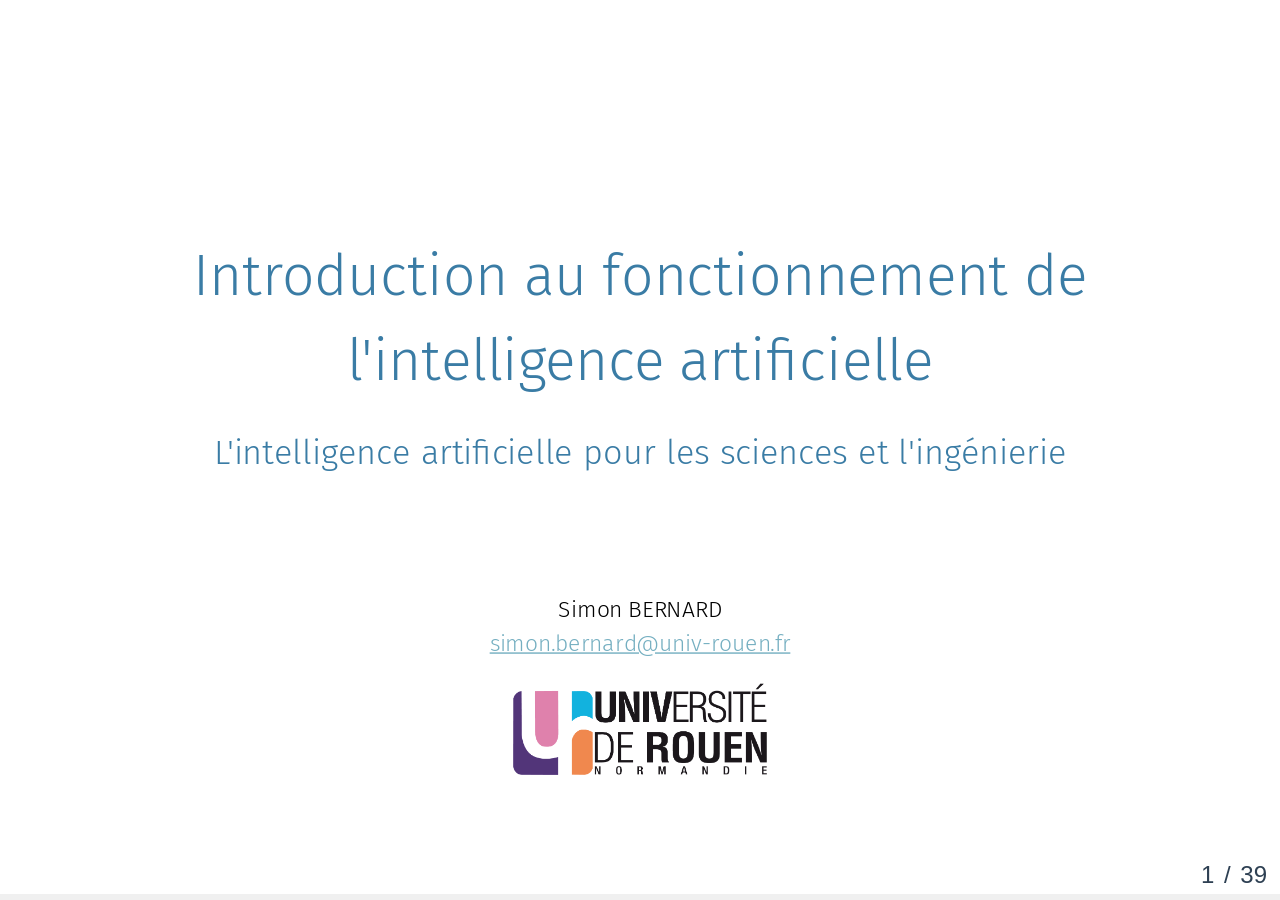
==== index.html @ c24d3d21 "change name of main page" ====
<!DOCTYPE html>
<html lang="fr">
<head>
    <title>L1.UE5 - Introduction au fonctionnement de l'IA</title>
    <meta charset="UTF-8">
    <meta name="viewport" content="width=device-width, initial-scale=1.0">
    <link rel="icon" type="image/x-icon" href="assets/favicon.ico">
    <link href="https://cdnjs.cloudflare.com/ajax/libs/font-awesome/6.0.0/css/all.min.css" rel="stylesheet"/>
    <link rel="stylesheet" href="reveal/dist/reveal.css">
    <link rel="stylesheet" href="css/cm.css">
</head>
<body>
    <div class="reveal">
        <div class="slides">

            <!--------------------------------------------->
            <!-- Cover slide -->
            <section class="title-slide">
                <div class="title">Introduction au fonctionnement de l'intelligence artificielle</div>
                <div class="subtitle">L'intelligence artificielle pour les sciences et l'ingénierie</div>
                <div class="author">Simon BERNARD</div>
                <div class="mail"><a href="mailto:simon.bernard@univ-rouen.fr">simon.bernard@univ-rouen.fr</a></div>
                <div class="logo"><img src="assets/logo_urn_color.png"></div>
            </section>

            <!--------------------------------------------->
            <section>
                <h1>Les succès récents de l'intelligence artificielle</h1>
                <h2>Analyse et reconnaissance d'images</h2>
                <figure class="mt-3">
                    <img src="assets/detectron2.png" class="w-90 m-auto" alt="">
                    <figcaption><a href="https://github.com/facebookresearch/detectron2" target="_blank">Detectron2</a> de Facebook AI Research (2019)</figcaption>
                </figure>
            </section>

            <!--------------------------------------------->
            <section>
                <h1>Les succès récents de l'intelligence artificielle</h1>
                <h2>Analyse et reconnaissance d'images</h2>
                <figure class="mt-3">
                    <a href="https://sam2.metademolab.com/demo" target="_blank"><img src="assets/sam2-screen.png" class="w-80 m-auto" alt=""></a>
                    <figcaption><a href="https://github.com/facebookresearch/sam2" target="_blank">SAM 2</a> de Facebook AI Research (2024)</figcaption>
                </figure>
            </section>

            <!--------------------------------------------->
            <section>
                <h1>Les succès récents de l'intelligence artificielle</h1>
                <h2>Génération et manipulation d'images et de vidéos</h2>
                <figure class="mt-3">
                    <video class="w-100" loop controls preload="auto" autoplay>
                        <source src="assets/megaportraits1.mp4" type="video/mp4">
                    </video>
                    <video class="w-100" loop controls preload="auto" autoplay>
                        <source src="assets/megaportraits2.mp4" type="video/mp4">
                    </video>
                    <figcaption><a href="https://neeek2303.github.io/MegaPortraits/" target="_blank">MegaPortraits</a> de Samsung (2022)</figcaption>
                </figure>
            </section>

            <!--------------------------------------------->
            <section>
                <h1>Les succès récents de l'intelligence artificielle</h1>
                <h2>Génération et manipulation d'images et de vidéos</h2>
                <figure class="mt-3">
                    <img src="assets/pixel2style2pixel-results.png" class="w-70 m-auto" alt="Image manipulation example">
                    <figcaption><a href="https://github.com/eladrich/pixel2style2pixel" target="_blank">pixel2style2pixel</a> de Penta-AI et Tel-Aviv University (2021)</figcaption>
                </figure>
            </section>

            <!--------------------------------------------->
            <section>
                <h1>Les succès récents de l'intelligence artificielle</h1>
                <h2>Traitement automatique du language naturel (NLP)</h2>
                <div class="row">
                    <div class="col-60 mt-3">
                        <figure>
                            <img src="assets/chatgpt-screen.png" class="w-100 m-auto ">
                            <figcaption><a href="https://chat.openai.com/" target="_blank">ChatGPT</a> de OpenAI (2022)</figcaption>
                        </figure>
                    </div>
                    <div class="col-40 small mt-3">
                        <ul>
                            <li>2017: apparition des "Transformer"</li>
                            <li>2020: GPT-3</li>
                            <li>2022: ChatGPT</li>
                            <li>2023: modèles multimodaux</li>
                            <li>Depuis 2024:</li>
                        </ul>
                        <figure>
                            <img src="assets/gemini_logo.png" class="h-2em m-2">
                            <img src="assets/claude_logo.png" class="h-2em m-2">
                            <img src="assets/copilot_logo.png" class="h-2em m-2">
                            <img src="assets/mistral_logo.png" class="h-2em m-2">
                            <img src="assets/chatgpt_logo.png" class="h-2em m-2">
                            <img src="assets/llama_logo.png" class="h-2em m-2">
                            <img src="assets/grok-logo.png" class="h-2em m-2">
                            <img src="assets/qwen-logo.png" class="h-2em m-2">
                            <img src="assets/deepseek-logo.png" class="h-2em m-2">
                        </figure>
                    </div>
                </div>
            </section>

            <!--------------------------------------------->
            <section>
                <h1>Les succès récents de l'intelligence artificielle</h1>
                <h2>IA agentique</h2>
                <div class="row">
                    <div class="col-50 small">
                        <p>6 niveaux d'autonomie pour les véhicules:</p>
                        <ol start="0">
                            <li>pas d'assistance</li>
                            <li>assistance au conducteur</li>
                            <li>conduite partiellement automatisée</li>
                            <li>conduite conditionnellement automatisée</li>
                            <li>conduite hautement automatisée, dans certaines conditions</li>
                            <li>autonomie complète, dans n'importe quelles conditions</li>
                        </ol>
                    </div>
                    <div class="col-50">
                        <figure class="mt-3">
                            <video class="w-90" loop controls preload="auto" autoplay>
                                <source src="assets/autopilot-tesla.webm" type="video/webm">
                            </video>
                            <figcaption><a href="https://chat.openai.com/" target="_blank">Autopilot</a> de Tesla (2022)</figcaption>
                        </figure>
                    </div>
                </div>
                <p class="center mt-4">Pas de véhicules niveau 5 à ce jour. Tesla en est niveau 2. Les taxis Waymo sont au niveau 4.</p>
            </section>

            <!--------------------------------------------->
            <section>
                <h1>Les succès récents de l'intelligence artificielle</h1>
                <h2>IA agentique</h2>
                <figure class="video-container">
                    <iframe src="https://www.youtube.com/embed/HYwekersccY?si=ZSMRaYB60wclJTCb" title="YouTube video player" frameborder="0" allow="accelerometer; autoplay; clipboard-write; encrypted-media; gyroscope; picture-in-picture; web-share" referrerpolicy="strict-origin-when-cross-origin" allowfullscreen></iframe>
                    <figcaption class="center mt-2"><a href="https://www.youtube.com/watch?v=HYwekersccY" target="_blank">Getting a Leg up with End-to-end Neural Networks</a> de Boston Dynamics (2021)</figcaption>
                </figure>
            </section>

            <!--------------------------------------------->
            <section class="section-slide">
                <div class="title">Comment ça marche?</div>
            </section>

            <!--------------------------------------------->
            <section>
                <h1>L'IA d'aujourd'hui &asymp; machine learning</h1>
                <div class="boxtitle">Apprentissage automatique (<em>machine learning</em>)</div>
                <div class="boxcontent">Rendre une machine capable d'effectuer des tâches complexes sans avoir été explicitement programmée pour le faire, mais en se basant sur l'expérience, c'est-à-dire en utilisant des données exemples.</div>
                <figure class="mt-2">
                    <figcaption class="normal mb-3">Programmation traditionnelle</figcaption>
                    <img src="assets/ml-vs-prog-1.png" class="w-55">
                    <figcaption>source: <a href="https://www.enjoyalgorithms.com/" target="_blank">www.enjoyalgorithms.com</a></figcaption>
                </figure>
            </section>

            <!--------------------------------------------->
            <section>
                <h1>L'IA d'aujourd'hui &asymp; machine learning</h1>
                <div class="boxtitle">Apprentissage automatique (<em>machine learning</em>)</div>
                <div class="boxcontent">Rendre une machine capable d'effectuer des tâches complexes sans avoir été explicitement programmée pour le faire, mais en se basant sur l'expérience, c'est-à-dire en utilisant des données exemples.</div>
                <figure class="mt-2">
                    <figcaption class="normal mb-3">Machine Learning</figcaption>
                    <img src="assets/ml-vs-prog-2.png" class="w-70">
                    <figcaption>source: <a href="https://www.enjoyalgorithms.com/" target="_blank">www.enjoyalgorithms.com</a></figcaption>
                </figure>
            </section>

            <!--------------------------------------------->
            <section>
                <h1>L'IA d'aujourd'hui &asymp; machine learning</h1>
                <div class="boxtitle">Apprentissage automatique (<em>machine learning</em>)</div>
                <div class="boxcontent">Rendre une machine capable d'effectuer des tâches complexes sans avoir été explicitement programmée pour le faire, mais en se basant sur l'expérience, c'est-à-dire en utilisant des données exemples.</div>
                <figure class="mt-3">
                    <img src="assets/cats_birds.png" class="w-70">
                </figure>
            </section>

            <!--------------------------------------------->
            <section>
                <h1>Les données, c'est la vie!</h1>
                <ul>
                    <li class="important">L'apprentissage automatique est basé sur des données exemples</li>
                    <li>Une donnée est un vecteur de $d$ valeurs (caractéristiques ou descripteurs)</li>
                    $$
                        \mathbf{x} = (x_1, x_2, \ldots, x_d), \quad \mathbf{x} \in \mathcal{X} \subset \mathbb{R}^d
                    $$
                    <li class="important">Les données sont associées à une variable cible $y$ que l'on veut prédire</li>
                    <li>$y \in \mathbb{R}$ (régression) ou $y \in \{c_1, c_2, \ldots, c_K\}$ (classification)</li>
                </ul>
                <div class="row mt-4">
                    <div class="col-50">
                        <table border="1" class="smaller mt-3">
                            <thead>
                                <tr>
                                    <th></th>
                                    <th>sepal length</th>
                                    <th>sepal width</th>
                                    <th>petal length</th>
                                    <th>petal width</th>
                                    <th>iris species</th>
                                </tr>
                            </thead>
                            <tbody>
                                <tr>
                                    <th>0</th>
                                    <td>5.1</td>
                                    <td>3.5</td>
                                    <td>1.4</td>
                                    <td>0.2</td>
                                    <td><span style="color:blue">setosa</span></td>
                                </tr>
                                <tr>
                                    <th>1</th>
                                    <td>4.9</td>
                                    <td>3.0</td>
                                    <td>1.4</td>
                                    <td>0.2</td>
                                    <td><span style="color:blue">setosa</span></td>
                                </tr>
                                <tr>
                                    <th>2</th>
                                    <td>4.7</td>
                                    <td>3.2</td>
                                    <td>1.3</td>
                                    <td>0.2</td>
                                    <td><span style="color: #cb4335  ">versicolor</span></td>
                                </tr>
                                <tr>
                                    <th>3</th>
                                    <td>4.6</td>
                                    <td>3.1</td>
                                    <td>1.5</td>
                                    <td>0.2</td>
                                    <td><span style="color: #d4ac0d ">virginica</span></td>
                                </tr>
                                <tr>
                                    <th>4</th>
                                    <td>5.0</td>
                                    <td>3.6</td>
                                    <td>1.4</td>
                                    <td>0.2</td>
                                    <td><span style="color: #d4ac0d ">virginica</span></td>
                                </tr>
                            </tbody>
                        </table>
                    </div>
                    <div class="col-50">
                        <figure>
                            <img src="assets/iris.png" class="w-80">
                        </figure>
                    </div>
                </div>
            </section>

            <!--------------------------------------------->
            <section>
                <h1>Apprentissage supervisé</h1>
                <ul>
                    <li class="important">L'apprentissage consiste à trouver un modèle $h$ tel que $h(\mathbf{x}) = \hat{y}$, où $\hat{y}$ est la prédiction de $y$ pour $\mathbf{x}$</li>
                    <li>Pour cela, on s'appuie sur un ensemble de $n$ données d'apprentissage</li>
                    $$
                        \mathcal{D} = \{(\mathbf{x}_1, y_1), (\mathbf{x}_2, y_2), \ldots, (\mathbf{x}_n, y_n)\}
                    $$
                    où $y_i$ est la "vraie" valeur de $y$ pour $\mathbf{x}_i$
                </ul>
                <figure class="mt-4">
                    <img src="assets/ml-vs-prog-modified.png" class="w-75">
                </figure>
            </section>

            <!--------------------------------------------->
            <section>
                <h1>Apprentissage supervisé</h1>
                <h2>Exemple "jouet"</h2>
                <ul>
                    <li>On décide que $h$ est un polynôme de degré $p$</li>
                    <li>On dispose des points en bleu pour l'apprentissage (légérement bruités)</li>
                    <li>Quel est le meilleur modèle?</li>
                </ul>
                <figure class="mt-3">
                    <img src="assets/underoverfitting.png" class="w-100 m-auto" alt="Underfitting vs Overfitting">
                </figure>
            </section>

            <!--------------------------------------------->
            <section>
                <h1>Méthodes d'apprentissage</h1>
                <div class="row">
                    <div class="col-50">
                        <p class="mt-0">70 ans de recherche = multitude de méthodes issues:</p>
                        <ul>
                            <li>des statistiques</li>
                            <li>de l'optimisation mathématique</li>
                            <li>de la théorie de l'information</li>
                            <li>du traitement du signal</li>
                            <li>de la théorie des jeux</li>
                            <li>...</li>
                        </ul>
                    </div>
                    <div class="col-50">
                        <figure>
                            <img src="assets/playground.gif" class="w-70">
                            <figcaption>source: <a href="https://playground.tensorflow.org/" target="_blank">TensorFlow Playground</a></figcaption>
                        </figure>
                    </div>
                </div>
                <div class="row mt-3">
                    <div class="col-50">
                        <figure>
                            <img src="assets/knn.gif" alt="knn" class="w-100">
                        </figure>
                    </div>
                    <div class="col-50">
                        <figure>
                            <img src="assets/decisiontree.gif" alt="decisiontree" class="w-100">
                        </figure>
                    </div>
                </div>
            </section>

            <!--------------------------------------------->
            <section>
                <h1>Méthodes d'apprentissage</h1>
                <h2>Parmi ces méthodes, il y a les réseaux de neurones</h2>
                <ul class="mb-4">
                    <li>Dans les années 1950, inspiration du fonctionnement des neurones biologiques</li>
                    <li>Modèle: $h(\mathbf{x}) = \sigma(w_1 x_1 + w_2 x_2 + \ldots + w_d x_d + b) = \sigma(\mathbf{w}^\top \mathbf{x} + b)$ </li>
                    <li class="important">Les paramètres $w_i$ sont déterminés (appris) à partir des données d'apprentissage</li>
                </ul>
                <div class="row">
                    <div class="col-50">
                        <figure>
                            <img src="assets/neurone.svg" class="w-85">
                        </figure>
                    </div>
                    <div class="col-50">
                        <figure>
                            <img src="assets/linearmodel.webp" class="w-85">
                        </figure>
                    </div>
                </div>
            </section>

            <!--------------------------------------------->
            <section>
                <h1>Méthodes d'apprentissage</h1>
                <h2>Parmi ces méthodes, il y a les réseaux de neurones</h2>
                <ul>
                    <li>Réseau de neurones = assemblage de plusieurs (beaucoup) neurones</li>
                    <li>Au fil des années, des réseaux de plus en plus <span class="important">profonds $\rightarrow$ deep learning</span></li>
                </ul>
                <div class="row mt-4">
                    <div class="col-40 v-center">
                        <figure>
                            <img src="assets/multioutput_perceptron.webp" class="w-80">
                        </figure>
                    </div>
                    <div class="col-60 v-center">
                        <figure>
                            <img src="assets/neural_network.webp" class="w-85">
                        </figure>
                    </div>
                </div>
            </section>

            <!--------------------------------------------->
            <section>
                <h1>L'IA d'aujourd'hui &asymp; deep learning</h1>
                <ul>
                    <li>Plus il y a de neurones, plus il y a de paramètres à apprendre...</li>
                    <li>... et plus il faut de données pour l'entraînement</li>
                    <li>... et plus l'entraînement est coûteux (en temps et en argent)</li>
                    <li>... et plus le modèle est puissant</li>
                </ul>
                <div class="row mt-5">
                    <div class="col-70">
                        <p>Par exemple, GPT-4 (la v4 du modèle de ChatGPT):</p>
                        <ul>
                            <li>Environ 1000 milliards de paramètres</li>
                            <li>Entraîné sur 10 To de textes</li>
                            <li>34 jours d'entraînement (355 années/GPU)</li>
                            <li>Environ 5M$ pour l'entraînement</li>
                        </ul>
                        <p class="small">Notes: ce sont des estimations car OpenAI ne publie plus ces informations depuis la version 3</p>
                    </div>
                    <div class="col-30 v-center">
                        <figure>
                            <img src="assets/chatgpt_logo.png" class="w-100">
                        </figure>
                    </div>
                </div>
            </section>

            <!--------------------------------------------->
            <section>
                <h1>L'IA d'aujourd'hui &asymp; deep learning</h1>
                <h2>Les réseaux de neurones existent depuis 1950 - Pourquoi ça ne fonctionne que depuis 2010?</h2>
                <div class="row mb-4">
                    <div class="col-50">
                        <div class="mb-2">Abondance des données</div>
                        <img src="assets/imagenet.jpg" style="width: 70%;">
                    </div>
                    <div class="col-50">
                        <div class="mb-2">Dispositifs de calculs plus puissant (GPU)</div>
                        <img src="assets/nvidia_a100.jpg" style="width: 35%;">
                    </div>
                </div>
                <div class="row">
                    <div class="col-50">
                        <div class="mb-2">Développement de logiciels dédiés</div>
                        <img src="assets/software_logos.png" style="width: 70%;">
                    </div>
                    <div class="col-50">
                        <div class="mb-2 important">Apprentissage de représentation</div>
                        <img src="assets/image_features.png" style="width: 70%;">
                    </div>
                </div>
            </section>

            <!--------------------------------------------->
            <section>
                <h1>Apprentissage de représentation</h1>
                <h2>Exemple pour les images</h2>
                <div class="row mb-4">
                    <div class="col-40">
                        <img src="assets/image_flattening.webp" class="w-100">
                    </div>
                    <div class="col-60">
                        <ol class="small">
                            <li>Beaucoup trop de paramètres</li>
                            <ul class="mb-3">
                                <li>Image RGB $1024 \times 1024 \approx 3.145M$ de valeurs en entrée</li>
                                <li>Une couche de $1000$ neurones $\rightarrow 3145M$ de paramètres</li>
                                <li>... et ce n'est qu'une petite image et un réseau d'une seule couche</li>
                            </ul>
                            <li>Information spatiale déconstruite</li>
                            <ul>
                                <li>Information niveau pixel</li>
                                <li>Pas de notion de voisinage, de forme, de texture</li>
                                <li>Sensible aux moindres modifications (e.g. translation)</li>
                            </ul>
                        </ol>
                    </div>
                </div>
                <div class="row">
                    <img src="assets/translation_invariance.png" class="w-60">
                </div>
            </section>

            <!--------------------------------------------->
            <section>
                <h1>Apprentissage de représentation</h1>
                <h2>Exemple pour les images</h2>
                <ul>
                    <li>Apprentissage de représentation = transformer l'image en vecteur de valeurs</li>
                    <li>Ces valeurs doivent traduire au mieux ce que représente l'image</li>
                    <li>Les techniques utilisées sont spécifiques aux types de données</li>
                </ul>
                <figure class="mt-5">
                    <img src="assets/cnn_fidle.png" class="w-85">
                </figure>
            </section>

            <!------------------------------------------------------>
            <section>
                <h1>Apprentissage de représentation</h1>
                <h2>Illustration</h2>
                <figure class="mt-3">
                    <a href="https://adamharley.com/nn_vis/" target="_blank"><img src="assets/demo_cnn.png" class="w-90"></a>
                    <figcaption><a href="https://adamharley.com/nn_vis/" target="_blank">https://adamharley.com/nn_vis/</a></figcaption>
                </figure>
            </section>

            <!--------------------------------------------->
            <section class="section-slide">
                <div class="title">L'IA pour les sciences</div>
            </section>

            <!------------------------------------------------------>
            <section>
                <h1>L'IA pour les sciences</h1>
                <div class="row">
                    <div class="col-50">
                        <figure>
                            <img src="assets/nature.webp" class="w-90">
							<figcaption>source: Wang et al, "Scientific discovery in the age of artificial intelligence", Nature (2023)</figcaption>
                        </figure>
                    </div>
                    <div class="col-50 v-center">
                        <ul>
                            <li class="important">Succès majeures de l'IA: applications numériques</li>
                            <ul>
                                <li>Images, vidéos, textes, jeux vidéos, etc.</li>
                                <li>Données massivement disponibles</li>
                            </ul>
                            <li class="important">Quid des applications en sciences et ingénierie? Peut-on utiliser l'IA pour:</li>
                            <ul>
                                <li>remplacer avantageusement les approches traditionnelles?</li>
                                <li>résoudre les problèmes plus efficacement?</li>
                                <li>accélérer la découverte scientifique?</li>
                            </ul>
                        </ul>
                    </div>
                </div>
            </section>

            <!------------------------------------------------------>
            <section>
                <h1>L'IA pour les sciences</h1>
                <div class="row">
                    <div class="col-50">
                        <p class="important">Difficultés principales</p>
                        <ul>
                            <li>Demande beaucoup de données</li>
                            <li>Peu interprétable</li>
                            <li>Limité en généralisation</li>
                        </ul>
                        <p>Contradictoire avec la démarche scientifique:</p>
                        <ul>
                            <li>S'appuie sur la théorie et les expériences</li>
                            <li>Doit être interprétable et explicable</li>
                            <li>Doit permettre des prédictions fiables sur de nouveaux cas</li>
                        </ul>
                    </div>
                    <div class="col-50">
                        <p class="important">Solution</p>
                        <figure>
                            <img src="assets/sciml.png" class="w-90">
                            <figcaption>source: S. Mishra, B. Mosley, ETH Zürich, <a href="https://camlab.ethz.ch/teaching/ai-in-the-sciences-and-engineering-2024.html" target="_blank">"AI in the Sciences and Engineering"</a> (2024)</figcaption>
                        </figure>
                    </div>
                </div>
            </section>

            <!------------------------------------------------------>
            <section>
                <h1>L'IA pour les sciences</h1>
                <ul>
                    <li>Sujet de recherche TRÈS actif en IA depuis &sim;2020</li>
                    <li>Objectif: concevoir de nouvelles méthodes d'IA dédiées aux problèmes scientifiques et d'ingénierie</li>
                </ul>
                <div class="row">
                    <div class="col-50">
                        <figure class="mt-4">
                            <img src="assets/ai4science_papers.png" class="w-100">
                            <figcaption>source: Ben Blaiszik, <a href="https://github.com/blaiszik/ml_publication_charts/tree/master" target="_blank">https://github.com/blaiszik/ml_publication_charts/</a></figcaption>
                        </figure>
                    </div>
                    <div class="col-50">
                        <figure class="mt-4">
                            <img src="assets/ai4science_conf.png" class="w-80">
                            <figcaption>source: S. Mishra, B. Mosley, ETH Zürich, <a href="https://camlab.ethz.ch/teaching/ai-in-the-sciences-and-engineering-2024.html" target="_blank">"AI in the Sciences and Engineering"</a> (2024)</figcaption>
                        </figure>
                    </div>
                </div>
            </section>

            <!------------------------------------------------------>
            <section>
                <h1>L'IA pour les sciences</h1>
                <h2>Pour quoi faire?</h2>
                <ul>
                    <li class="important">À la base de nombreuses théories scientifiques, il y a les Équations aux Dérivées Partielles (EDP)</li>
                    <li>Dérivée partielle d'une fonction $u(x_1, \ldots, x_n) : \mathbb{R}^n \to \mathbb{R}$:</li>
                    $$
                        \frac{\partial u}{\partial x_i} = \lim_{\Delta x_i \to 0} \frac{u(x_1, \ldots, x_i + \Delta x_i, \ldots, x_n) - u(x_1, \ldots, x_i, \ldots, x_n)}{\Delta x_i}
                    $$
                    soit <span class="important">l'ampleur de variation de $u$ par rapport à un petit changement de $x_i$</span>
                    <li>Équations aux Dérivées Partielles:</li>
                    $$
                        F\left(x_1, \ldots, x_n, u, \frac{\partial u}{\partial x_1}, \ldots, \frac{\partial u}{\partial x_n}, \frac{\partial^2 u}{\partial x_1^2}, \frac{\partial^2 u}{\partial x_1 \partial x_2}, \ldots \right) = 0
                    $$
                    <li>Pour modéliser des phénomènes physique (mécanique, électromagnétisme, acoustique, thermodynamique), chimiques (cinétique des réactions), ou biologiques (dynamique des populations)</li>
                </ul>
            </section>

            <!------------------------------------------------------>
            <section>
                <h1>L'IA pour les sciences</h1>
                <h2>Pour quoi faire?</h2>
                <ul>
                    <li>Comprendre et résoudre ces équations est crucial pour de nombreuses applications scientifiques et industrielles: simulation aérodynamique, prévisions météorologiques, modélisation biologique, etc.</li>
                    <li class="important">Approches traditionnelles: méthodes numériques, coûteuses en temps et en calculs et parfois complexes</li>
                </ul>
                <div class="row mt-4">
                    <div class="col-55">
                        <figure>
                            <img src="assets/dynamicalsystem_examples.png" alt="dynamics" class="w-90">
                            <figcaption>source: Yuan YIN, soutenance de thèse, Sorbonne, 2023</figcaption>
                        </figure>
                    </div>
                    <div class="col-45 mt-3">
                        <figure>
                            <img src="assets/Flow_around_a_wing.gif" class="w-60">
                        </figure>
                        <figure>
                            <img src="assets/Cylinder_flow.gif" class="w-95">
                        </figure>
                    </div>
                </div>
            </section>

            <!------------------------------------------------------>
            <section>
                <h1>L'IA pour les sciences</h1>
                <h2>Pour quoi c'est dur?</h2>
                <ul>
                    <li>Pour entraîner un réseaux de neurones à résoudre une EDP, <span class="important">il faut beaucoup de données!</span></li>
                    <li>Quelles données? des simulations numériques, des mesures expérimentales, des observations réelles</li>
                    <li>Obtenir ces données est très coûteux en temps et en ressources, parfois difficiles, voire impossibles</li>
                </ul>

                <p class="mt-4">Exemple en mécanique des fluides numérique (Navier-Stokes):</p>
                <div class="row">
                    <div class="col-50 mt-3">
                        <ul>
                            <li>Besoin de simulations précises et longues</li>
                            <li>Plusieurs jours de calculs par simulation</li>
                            <li>Besoin de milliers de simulations pour couvrir tous les cas possibles</li>
                        </ul>
                    </div>
                    <div class="col-50">
                        <figure>
                            <img src="assets/navier-stokes-simulation.gif" class="w-49">
                            <img src="assets/navier-stokes-prediction.gif" class="w-49">
                            <figcaption>Gauche: exemple d'une simulation numérique courte et de faible qualité; <br>Droite: simulation obtenue par un réseau de neurones entrainé sur ce type de simulations</figcaption>
                        </figure>
                    </div>
                </div>
            </section>

            <!------------------------------------------------------>
            <section>
                <h1>L'IA pour les sciences</h1>
                <h2>Pour quoi c'est dur?</h2>
                <ul>
                    <li>Résolutions multiples pour une même EDP: conditions initiales, conditions aux limites, paramètres</li>
                    <li class="important">Difficile de prédire au delà des conditions/paramètres non vues lors de l'entraînement</li>
                </ul>
                <figure>
                    <img src="assets/navier-stokes-initialconditions.gif" class="w-70 mt-3 framed">
                    <figcaption>source: Zongyi LI (<a href="https://zongyi-li.github.io/neural-operator/" target="_blank">https://zongyi-li.github.io/neural-operator/</a>)</figcaption>
                </figure>
            </section>

            <!------------------------------------------------------>
            <section>
                <h1>L'IA pour les sciences</h1>
                <h2>Comment faire?</h2>
                <div class="row">
                    <div class="col-32">
                        <figure class="mt-4">
                            <figcaption class="normal black">Adapter l'apprentissage pour tenir compte des connaissances scientifiques</figcaption>
                            <img src="assets/sciml_approach1.png" class="w-75 mt-4">
                        </figure>
                    </div>
                    <div class="col-32">
                        <figure class="mt-4">
                            <figcaption class="normal black">Adapter le fonctionnement pour respecter les principes scientifiques</figcaption>
                            <img src="assets/sciml_approach2.png" class="w-75 mt-4">
                        </figure>
                    </div>
                    <div class="col-32">
                        <figure class="mt-4">
                            <figcaption class="normal black">Incorporer des réseaux de neurones dans les modèles scientifiques</figcaption>
                            <img src="assets/sciml_approach3.png" class="w-100 mt-4">
                        </figure>
                    </div>
                </div>
                <figure><figcaption>source: S. Mishra, B. Mosley, ETH Zürich, <a href="https://camlab.ethz.ch/teaching/ai-in-the-sciences-and-engineering-2024.html" target="_blank">"AI in the Sciences and Engineering"</a> (2024)</figcaption></figure>
            </section>

            <!------------------------------------------------------>
            <section>
                <h1>L'IA pour les sciences</h1>
                <h2>Comment faire? par exemple...</h2>
                <ul>
                    <li class="important">Physics-informed neural networks (PINNs)</li>
                    <li>Un réseau de neurones entraîné pour approximer la solution d'une EDP</li>
                    <li>Apprend les données aux limites + apprend à respecter l'EDP</li>
                </ul>
                <div class="row mt-4">
                    <div class="col-50 v-center">
                        <figure>
                            <img src="assets/pinn.png" class="w-100">
                            <figcaption>source: Ben Moseley (<a href="https://benmoseley.blog/my-research/so-what-is-a-physics-informed-neural-network/" target="_blank">https://benmoseley.blog/my-research/so-what-is-a-physics-informed-neural-network/</a>)</figcaption>
                        </figure>
                    </div>
                    <div class="col-50 v-center">
                        <figure>
                            <img src="assets/burgers_illu.png" class="w-80">
                        </figure>
                    </div>
                </div>
            </section>

            <!------------------------------------------------------>
            <section>
                <h1>L'IA pour les sciences</h1>
                <h2>Comment faire? par exemple...</h2>
                <ul>
                    <li class="important">Fourier Neural Operator (FNO)</li>
                    <li>Apprendre l'opérateur $F$ de l'EDP plutôt que la solution $u$</li>
                </ul>
                <figure class="mt-2 mb-3">
                    <img src="assets/function_learning.png" class="w-40" style="margin-right:2rem;">
                    <img src="assets/operator_learning.png" class="w-40">
                    <figcaption>Gauche: $y = \sigma(\mathbf{w}^\top \mathbf{x} + b)$; Droite: $u(\mathbf{x}) = \int \kappa(\mathbf{x},\mathbf{y}) a(\mathbf{y}) d\mathbf{y} + \mathbf{w}a(\mathbf{x})$</figcaption>
                </figure>
                <ul>
                    <li>$\kappa$ est une fonction que l'on peut apprendre, par exemple avec une transformée de Fourier</li>
                </ul>
                <figure>
                    <img src="assets/fno_full.png" class="w-60 mt-3">
                </figure>
            </section>

            <!------------------------------------------------------>
            <section>
                <h1>Exemples d'applications récentes</h1>
                <h2>Prévision météorologique</h2>
                <div class="row">
                    <div class="col-50">
                        <ul>
                            <li class="important">GraphCast de Google DeepMind (2023)</li>
                            <li>Données:</li>
                            <ul>
                                <li>Grille 0.25° latitude/longitude &asymp; 1M points</li>
                                <li>Surface, atmosphère, pression (227 desc.)</li>
                                <li>39 années de relevés météo (ECMWF)</li>
                            </ul>
                        </ul>
                        <figure class="mt-4">
                            <img src="assets/graphcast.gif" class="w-100" alt="graphcast">
                        </figure>
                    </div>
                    <div class="col-50">
                        <figure>
                            <img src="assets/graphcast.png" class="w-100" alt="graphcastmodel">
                            <figcaption>source: GraphCast, Google DeepMind, 2023</figcaption>
                        </figure>
                    </div>
                </div>
            </section>

            <!------------------------------------------------------>
            <section>
                <h1>Exemples d'applications récentes</h1>
                <h2>Production d'énergie par fusion nucléaire</h2>
                <ul>
                    <li>Fusion nucléaire = fusion de deux atomes pour produire de l'énergie</li>
                    <li>Énergie performante, propre et quasi inépuisable (combustible naturel, rendement élevé)</li>
                    <li>Expérimental, car très compliqué à maîtriser à cause de l'état instable du plasma utilisé pour la fusion</li>
                    <li class="important">IA pour modéliser et contrôler le plasma dans les réacteurs à fusion</li>
                </ul>
                <figure class="mt-4">
                    <img src="assets/nuclear-fusion-controled-by-ai3.webp" class="w-50" alt="">
                    <img src="assets/nuclear-fusion-controled-by-ai.gif" class="w-45">
                    <figcaption>Degrave et al., "Magnetic control of tokamak plasmas through deep reinforcement learning", Nature, 2023</figcaption>
                </figure>
            </section>

            <!------------------------------------------------------>
            <section>
                <h1>Exemples d'applications récentes</h1>
                <h2>Prédiction de la structure des protéines</h2>
                <ul>
                    <li>Les cellules vivantes sont constituées de protéines, qui participent aux fonctions essentielles de la vie</li>
                    <li>Une protéine est une chaîne d'acides aminés, déterminée par le code génétique (ADN)</li>
                    <li>Cette chaîne se replie en une structure 3D spécifique, à la faveur des intéractions chimiques</li>
                    <li class="important">Comprendre, prédire et maîtriser ce repliement est un enjeu majeur en biologie et en médecine</li>
                </ul>
                <div class="row mt-4">
                    <div class="col-50">
                        <figure>
                            <img src="assets/dna-rna-protein.png" class="w-100">
                        </figure>
                    </div>
                    <div class="col-50">
                        <figure>
                            <img src="assets/protein-folding.jpg" class="w-75">
                        </figure>
                    </div>
                </div>
            </section>

            <!------------------------------------------------------>
            <section>
                <h1>Exemples d'applications récentes</h1>
                <h2>Prédiction de la structure des protéines</h2>

                <div class="row">
                    <div class="col-70">
                        <ul>
                            <li class="important">AlphaFold 2 de Google DeepMind (2021)</li>
                            <li>Entraîné sur 200k+ structures déjà connues</li>
                            <li>Prédictions pour presque toutes les protéines connues (&sim; 200M)</li>
                            <li>Principes d'IA inspirés des LLM et avec une génération itérative</li>
                        </ul>
                        <figure class="mt-3">
                            <video class="w-100" loop controls preload="auto" autoplay>
                                <source src="assets/alphafold.mp4" type="video/mp4">
                            </video>
                        </figure>
                    </div>
                    <div class="col-30">
                        <figure>
                            <img src="assets/alphafold-nature.png" class="w-100">
                        </figure>
                    </div>
                </div>
            </section>

            <!------------------------------------------------------>
            <section>
                <h1>En (très) résumé...</h1>
                <ul class="fancy">
                    <li>IA pour les sciences: le nouveau graal de la communauté scientifique</li>
                    <li>Objectif: <span class="important">combiner les connaissances scientifiques et l'apprentissage profond</span></li>
                    <li>Déjà beaucoup d'approches prometteuses (PINN et FNO ne sont que deux exemples)</li>
                    <li>Encore beaucoup de problèmes ouverts: interprétabilité, généralisation (on y est pas encore), problème inverse (découvrir des lois de la physique à l'aide de l'IA)</li>
                    <li class="important">Énormement de potentiel pour faire progresser les sciences et l'ingénierie</li>
                    <li>Une ingrédient clé pour les <em>World Models</em><span class="exponent">&ast;</span>?...</li>
                </ul>
                <span class="small mt-5"><span class="exponent">&ast;</span> les <em>World models</em> sont des IA capables de comprendre la dynamique du monde réel, y compris la physique et les propriétés spatiales</span>
            </section>


        </div>
    </div>

    <script src="reveal/dist/reveal.js"></script>
    <script src="reveal/plugin/notes/notes.js"></script>
    <script src="reveal/plugin/highlight/highlight.js"></script>
	<script src="reveal/plugin/math/math.js"></script>
    <script src="reveal/plugin/zoom/zoom.js"></script>
    <script src="reveal/plugin/reveald3.js"></script>
    <script>
        Reveal.initialize({
            width: 800,
            height: 600,
            margin: 0.05,
            center: false,
            hash: true,
            controls: false,
            slideNumber: 'c/t',
            showSlideNumber: 'all',
            mouseWheel: true,
            transition: 'none', // Transition style : none/fade/slide/convex/concave/zoom
            progress: true,
            autoPlayMedia: true,
            plugins: [ RevealNotes, RevealHighlight, Reveald3, RevealZoom, RevealMath.KaTeX ]
        });
    </script>
</body>
</html>
---- reveal/dist/reveal.css ----
/**
 * reveal.js 5.2.0
 * https://revealjs.com
 * MIT licensed
 *
 * Copyright (C) 2011-2024 Hakim El Hattab, https://hakim.se
 */

.reveal .r-stretch,.reveal .stretch{max-width:none;max-height:none}.reveal pre.r-stretch code,.reveal pre.stretch code{height:100%;max-height:100%;box-sizing:border-box}.reveal .r-fit-text{display:inline-block;white-space:nowrap}.reveal .r-stack{display:grid;grid-template-rows:100%}.reveal .r-stack>*{grid-area:1/1;margin:auto}.reveal .r-hstack,.reveal .r-vstack{display:flex}.reveal .r-hstack img,.reveal .r-hstack video,.reveal .r-vstack img,.reveal .r-vstack video{min-width:0;min-height:0;object-fit:contain}.reveal .r-vstack{flex-direction:column;align-items:center;justify-content:center}.reveal .r-hstack{flex-direction:row;align-items:center;justify-content:center}.reveal .items-stretch{align-items:stretch}.reveal .items-start{align-items:flex-start}.reveal .items-center{align-items:center}.reveal .items-end{align-items:flex-end}.reveal .justify-between{justify-content:space-between}.reveal .justify-around{justify-content:space-around}.reveal .justify-start{justify-content:flex-start}.reveal .justify-center{justify-content:center}.reveal .justify-end{justify-content:flex-end}html.reveal-full-page{width:100%;height:100%;height:100vh;height:calc(var(--vh,1vh) * 100);height:100dvh;overflow:hidden}.reveal-viewport{height:100%;overflow:hidden;position:relative;line-height:1;margin:0;background-color:#fff;color:#000;--r-controls-spacing:12px;--r-overlay-header-height:40px;--r-overlay-margin:0px;--r-overlay-padding:6px;--r-overlay-gap:5px}@media screen and (max-width:1024px),(max-height:768px){.reveal-viewport{--r-overlay-header-height:26px}}.reveal-viewport:fullscreen{top:0!important;left:0!important;width:100%!important;height:100%!important;transform:none!important}.reveal .fragment{transition:all .2s ease}.reveal .fragment:not(.custom){opacity:0;visibility:hidden;will-change:opacity}.reveal .fragment.visible{opacity:1;visibility:inherit}.reveal .fragment.disabled{transition:none}.reveal .fragment.grow{opacity:1;visibility:inherit}.reveal .fragment.grow.visible{transform:scale(1.3)}.reveal .fragment.shrink{opacity:1;visibility:inherit}.reveal .fragment.shrink.visible{transform:scale(.7)}.reveal .fragment.zoom-in{transform:scale(.1)}.reveal .fragment.zoom-in.visible{transform:none}.reveal .fragment.fade-out{opacity:1;visibility:inherit}.reveal .fragment.fade-out.visible{opacity:0;visibility:hidden}.reveal .fragment.semi-fade-out{opacity:1;visibility:inherit}.reveal .fragment.semi-fade-out.visible{opacity:.5;visibility:inherit}.reveal .fragment.strike{opacity:1;visibility:inherit}.reveal .fragment.strike.visible{text-decoration:line-through}.reveal .fragment.fade-up{transform:translate(0,40px)}.reveal .fragment.fade-up.visible{transform:translate(0,0)}.reveal .fragment.fade-down{transform:translate(0,-40px)}.reveal .fragment.fade-down.visible{transform:translate(0,0)}.reveal .fragment.fade-right{transform:translate(-40px,0)}.reveal .fragment.fade-right.visible{transform:translate(0,0)}.reveal .fragment.fade-left{transform:translate(40px,0)}.reveal .fragment.fade-left.visible{transform:translate(0,0)}.reveal .fragment.current-visible,.reveal .fragment.fade-in-then-out{opacity:0;visibility:hidden}.reveal .fragment.current-visible.current-fragment,.reveal .fragment.fade-in-then-out.current-fragment{opacity:1;visibility:inherit}.reveal .fragment.fade-in-then-semi-out{opacity:0;visibility:hidden}.reveal .fragment.fade-in-then-semi-out.visible{opacity:.5;visibility:inherit}.reveal .fragment.fade-in-then-semi-out.current-fragment{opacity:1;visibility:inherit}.reveal .fragment.highlight-blue,.reveal .fragment.highlight-current-blue,.reveal .fragment.highlight-current-green,.reveal .fragment.highlight-current-red,.reveal .fragment.highlight-green,.reveal .fragment.highlight-red{opacity:1;visibility:inherit}.reveal .fragment.highlight-red.visible{color:#ff2c2d}.reveal .fragment.highlight-green.visible{color:#17ff2e}.reveal .fragment.highlight-blue.visible{color:#1b91ff}.reveal .fragment.highlight-current-red.current-fragment{color:#ff2c2d}.reveal .fragment.highlight-current-green.current-fragment{color:#17ff2e}.reveal .fragment.highlight-current-blue.current-fragment{color:#1b91ff}.reveal:after{content:"";font-style:italic}.reveal iframe{z-index:1}.reveal a{position:relative}@keyframes bounce-right{0%,10%,25%,40%,50%{transform:translateX(0)}20%{transform:translateX(10px)}30%{transform:translateX(-5px)}}@keyframes bounce-left{0%,10%,25%,40%,50%{transform:translateX(0)}20%{transform:translateX(-10px)}30%{transform:translateX(5px)}}@keyframes bounce-down{0%,10%,25%,40%,50%{transform:translateY(0)}20%{transform:translateY(10px)}30%{transform:translateY(-5px)}}.reveal .controls{display:none;position:absolute;top:auto;bottom:var(--r-controls-spacing);right:var(--r-controls-spacing);left:auto;z-index:11;color:#000;pointer-events:none;font-size:10px}.reveal .controls button{position:absolute;padding:0;background-color:transparent;border:0;outline:0;cursor:pointer;color:currentColor;transform:scale(.9999);transition:color .2s ease,opacity .2s ease,transform .2s ease;z-index:2;pointer-events:auto;font-size:inherit;visibility:hidden;opacity:0;-webkit-appearance:none;-webkit-tap-highlight-color:transparent}.reveal .controls .controls-arrow:after,.reveal .controls .controls-arrow:before{content:"";position:absolute;top:0;left:0;width:2.6em;height:.5em;border-radius:.25em;background-color:currentColor;transition:all .15s ease,background-color .8s ease;transform-origin:.2em 50%;will-change:transform}.reveal .controls .controls-arrow{position:relative;width:3.6em;height:3.6em}.reveal .controls .controls-arrow:before{transform:translateX(.5em) translateY(1.55em) rotate(45deg)}.reveal .controls .controls-arrow:after{transform:translateX(.5em) translateY(1.55em) rotate(-45deg)}.reveal .controls .controls-arrow:hover:before{transform:translateX(.5em) translateY(1.55em) rotate(40deg)}.reveal .controls .controls-arrow:hover:after{transform:translateX(.5em) translateY(1.55em) rotate(-40deg)}.reveal .controls .controls-arrow:active:before{transform:translateX(.5em) translateY(1.55em) rotate(36deg)}.reveal .controls .controls-arrow:active:after{transform:translateX(.5em) translateY(1.55em) rotate(-36deg)}.reveal .controls .navigate-left{right:6.4em;bottom:3.2em;transform:translateX(-10px)}.reveal .controls .navigate-left.highlight{animation:bounce-left 2s 50 both ease-out}.reveal .controls .navigate-right{right:0;bottom:3.2em;transform:translateX(10px)}.reveal .controls .navigate-right .controls-arrow{transform:rotate(180deg)}.reveal .controls .navigate-right.highlight{animation:bounce-right 2s 50 both ease-out}.reveal .controls .navigate-up{right:3.2em;bottom:6.4em;transform:translateY(-10px)}.reveal .controls .navigate-up .controls-arrow{transform:rotate(90deg)}.reveal .controls .navigate-down{right:3.2em;bottom:-1.4em;padding-bottom:1.4em;transform:translateY(10px)}.reveal .controls .navigate-down .controls-arrow{transform:rotate(-90deg)}.reveal .controls .navigate-down.highlight{animation:bounce-down 2s 50 both ease-out}.reveal .controls[data-controls-back-arrows=faded] .navigate-up.enabled{opacity:.3}.reveal .controls[data-controls-back-arrows=faded] .navigate-up.enabled:hover{opacity:1}.reveal .controls[data-controls-back-arrows=hidden] .navigate-up.enabled{opacity:0;visibility:hidden}.reveal .controls .enabled{visibility:visible;opacity:.9;cursor:pointer;transform:none}.reveal .controls .enabled.fragmented{opacity:.5}.reveal .controls .enabled.fragmented:hover,.reveal .controls .enabled:hover{opacity:1}.reveal:not(.rtl) .controls[data-controls-back-arrows=faded] .navigate-left.enabled{opacity:.3}.reveal:not(.rtl) .controls[data-controls-back-arrows=faded] .navigate-left.enabled:hover{opacity:1}.reveal:not(.rtl) .controls[data-controls-back-arrows=hidden] .navigate-left.enabled{opacity:0;visibility:hidden}.reveal.rtl .controls[data-controls-back-arrows=faded] .navigate-right.enabled{opacity:.3}.reveal.rtl .controls[data-controls-back-arrows=faded] .navigate-right.enabled:hover{opacity:1}.reveal.rtl .controls[data-controls-back-arrows=hidden] .navigate-right.enabled{opacity:0;visibility:hidden}.reveal[data-navigation-mode=linear].has-horizontal-slides .navigate-down,.reveal[data-navigation-mode=linear].has-horizontal-slides .navigate-up{display:none}.reveal:not(.has-vertical-slides) .controls .navigate-left,.reveal[data-navigation-mode=linear].has-horizontal-slides .navigate-left{bottom:1.4em;right:5.5em}.reveal:not(.has-vertical-slides) .controls .navigate-right,.reveal[data-navigation-mode=linear].has-horizontal-slides .navigate-right{bottom:1.4em;right:.5em}.reveal:not(.has-horizontal-slides) .controls .navigate-up{right:1.4em;bottom:5em}.reveal:not(.has-horizontal-slides) .controls .navigate-down{right:1.4em;bottom:.5em}.reveal.has-dark-background .controls{color:#fff}.reveal.has-light-background .controls{color:#000}.reveal.no-hover .controls .controls-arrow:active:before,.reveal.no-hover .controls .controls-arrow:hover:before{transform:translateX(.5em) translateY(1.55em) rotate(45deg)}.reveal.no-hover .controls .controls-arrow:active:after,.reveal.no-hover .controls .controls-arrow:hover:after{transform:translateX(.5em) translateY(1.55em) rotate(-45deg)}@media screen and (min-width:500px){.reveal-viewport{--r-controls-spacing:0.8em}.reveal .controls[data-controls-layout=edges]{top:0;right:0;bottom:0;left:0}.reveal .controls[data-controls-layout=edges] .navigate-down,.reveal .controls[data-controls-layout=edges] .navigate-left,.reveal .controls[data-controls-layout=edges] .navigate-right,.reveal .controls[data-controls-layout=edges] .navigate-up{bottom:auto;right:auto}.reveal .controls[data-controls-layout=edges] .navigate-left{top:50%;left:var(--r-controls-spacing);margin-top:-1.8em}.reveal .controls[data-controls-layout=edges] .navigate-right{top:50%;right:var(--r-controls-spacing);margin-top:-1.8em}.reveal .controls[data-controls-layout=edges] .navigate-up{top:var(--r-controls-spacing);left:50%;margin-left:-1.8em}.reveal .controls[data-controls-layout=edges] .navigate-down{bottom:calc(var(--r-controls-spacing) - 1.4em + .3em);left:50%;margin-left:-1.8em}}.reveal .progress{position:absolute;display:none;height:3px;width:100%;bottom:0;left:0;z-index:10;background-color:rgba(0,0,0,.2);color:#fff}.reveal .progress:after{content:"";display:block;position:absolute;height:10px;width:100%;top:-10px}.reveal .progress span{display:block;height:100%;width:100%;background-color:currentColor;transition:transform .8s cubic-bezier(.26,.86,.44,.985);transform-origin:0 0;transform:scaleX(0)}.reveal .slide-number{position:absolute;display:block;right:8px;bottom:8px;z-index:31;font-family:Helvetica,sans-serif;font-size:12px;line-height:1;color:#fff;background-color:rgba(0,0,0,.4);padding:5px}.reveal .slide-number a{color:currentColor}.reveal .slide-number-delimiter{margin:0 3px}.reveal{position:relative;width:100%;height:100%;overflow:hidden;touch-action:pinch-zoom}.reveal.embedded{touch-action:pan-y}.reveal.embedded.is-vertical-slide{touch-action:none}.reveal .slides{position:absolute;width:100%;height:100%;top:0;right:0;bottom:0;left:0;margin:auto;pointer-events:none;overflow:visible;z-index:1;text-align:center;perspective:600px;perspective-origin:50% 40%}.reveal .slides>section{perspective:600px}.reveal .slides>section,.reveal .slides>section>section{display:none;position:absolute;width:100%;pointer-events:auto;z-index:10;transform-style:flat;transition:transform-origin .8s cubic-bezier(.26,.86,.44,.985),transform .8s cubic-bezier(.26,.86,.44,.985),visibility .8s cubic-bezier(.26,.86,.44,.985),opacity .8s cubic-bezier(.26,.86,.44,.985)}.reveal[data-transition-speed=fast] .slides section{transition-duration:.4s}.reveal[data-transition-speed=slow] .slides section{transition-duration:1.2s}.reveal .slides section[data-transition-speed=fast]{transition-duration:.4s}.reveal .slides section[data-transition-speed=slow]{transition-duration:1.2s}.reveal .slides>section.stack{padding-top:0;padding-bottom:0;pointer-events:none;height:100%}.reveal .slides>section.present,.reveal .slides>section>section.present{display:block;z-index:11;opacity:1}.reveal .slides>section:empty,.reveal .slides>section>section:empty,.reveal .slides>section>section[data-background-interactive],.reveal .slides>section[data-background-interactive]{pointer-events:none}.reveal.center,.reveal.center .slides,.reveal.center .slides section{min-height:0!important}.reveal .slides>section:not(.present),.reveal .slides>section>section:not(.present){pointer-events:none}.reveal.overview .slides>section,.reveal.overview .slides>section>section{pointer-events:auto}.reveal .slides>section.future,.reveal .slides>section.future>section,.reveal .slides>section.past,.reveal .slides>section.past>section,.reveal .slides>section>section.future,.reveal .slides>section>section.past{opacity:0}.reveal .slides>section[data-transition=slide].past,.reveal .slides>section[data-transition~=slide-out].past,.reveal.slide .slides>section:not([data-transition]).past{transform:translate(-150%,0)}.reveal .slides>section[data-transition=slide].future,.reveal .slides>section[data-transition~=slide-in].future,.reveal.slide .slides>section:not([data-transition]).future{transform:translate(150%,0)}.reveal .slides>section>section[data-transition=slide].past,.reveal .slides>section>section[data-transition~=slide-out].past,.reveal.slide .slides>section>section:not([data-transition]).past{transform:translate(0,-150%)}.reveal .slides>section>section[data-transition=slide].future,.reveal .slides>section>section[data-transition~=slide-in].future,.reveal.slide .slides>section>section:not([data-transition]).future{transform:translate(0,150%)}.reveal .slides>section[data-transition=linear].past,.reveal .slides>section[data-transition~=linear-out].past,.reveal.linear .slides>section:not([data-transition]).past{transform:translate(-150%,0)}.reveal .slides>section[data-transition=linear].future,.reveal .slides>section[data-transition~=linear-in].future,.reveal.linear .slides>section:not([data-transition]).future{transform:translate(150%,0)}.reveal .slides>section>section[data-transition=linear].past,.reveal .slides>section>section[data-transition~=linear-out].past,.reveal.linear .slides>section>section:not([data-transition]).past{transform:translate(0,-150%)}.reveal .slides>section>section[data-transition=linear].future,.reveal .slides>section>section[data-transition~=linear-in].future,.reveal.linear .slides>section>section:not([data-transition]).future{transform:translate(0,150%)}.reveal .slides section[data-transition=default].stack,.reveal.default .slides section.stack{transform-style:preserve-3d}.reveal .slides>section[data-transition=default].past,.reveal .slides>section[data-transition~=default-out].past,.reveal.default .slides>section:not([data-transition]).past{transform:translate3d(-100%,0,0) rotateY(-90deg) translate3d(-100%,0,0)}.reveal .slides>section[data-transition=default].future,.reveal .slides>section[data-transition~=default-in].future,.reveal.default .slides>section:not([data-transition]).future{transform:translate3d(100%,0,0) rotateY(90deg) translate3d(100%,0,0)}.reveal .slides>section>section[data-transition=default].past,.reveal .slides>section>section[data-transition~=default-out].past,.reveal.default .slides>section>section:not([data-transition]).past{transform:translate3d(0,-300px,0) rotateX(70deg) translate3d(0,-300px,0)}.reveal .slides>section>section[data-transition=default].future,.reveal .slides>section>section[data-transition~=default-in].future,.reveal.default .slides>section>section:not([data-transition]).future{transform:translate3d(0,300px,0) rotateX(-70deg) translate3d(0,300px,0)}.reveal .slides section[data-transition=convex].stack,.reveal.convex .slides section.stack{transform-style:preserve-3d}.reveal .slides>section[data-transition=convex].past,.reveal .slides>section[data-transition~=convex-out].past,.reveal.convex .slides>section:not([data-transition]).past{transform:translate3d(-100%,0,0) rotateY(-90deg) translate3d(-100%,0,0)}.reveal .slides>section[data-transition=convex].future,.reveal .slides>section[data-transition~=convex-in].future,.reveal.convex .slides>section:not([data-transition]).future{transform:translate3d(100%,0,0) rotateY(90deg) translate3d(100%,0,0)}.reveal .slides>section>section[data-transition=convex].past,.reveal .slides>section>section[data-transition~=convex-out].past,.reveal.convex .slides>section>section:not([data-transition]).past{transform:translate3d(0,-300px,0) rotateX(70deg) translate3d(0,-300px,0)}.reveal .slides>section>section[data-transition=convex].future,.reveal .slides>section>section[data-transition~=convex-in].future,.reveal.convex .slides>section>section:not([data-transition]).future{transform:translate3d(0,300px,0) rotateX(-70deg) translate3d(0,300px,0)}.reveal .slides section[data-transition=concave].stack,.reveal.concave .slides section.stack{transform-style:preserve-3d}.reveal .slides>section[data-transition=concave].past,.reveal .slides>section[data-transition~=concave-out].past,.reveal.concave .slides>section:not([data-transition]).past{transform:translate3d(-100%,0,0) rotateY(90deg) translate3d(-100%,0,0)}.reveal .slides>section[data-transition=concave].future,.reveal .slides>section[data-transition~=concave-in].future,.reveal.concave .slides>section:not([data-transition]).future{transform:translate3d(100%,0,0) rotateY(-90deg) translate3d(100%,0,0)}.reveal .slides>section>section[data-transition=concave].past,.reveal .slides>section>section[data-transition~=concave-out].past,.reveal.concave .slides>section>section:not([data-transition]).past{transform:translate3d(0,-80%,0) rotateX(-70deg) translate3d(0,-80%,0)}.reveal .slides>section>section[data-transition=concave].future,.reveal .slides>section>section[data-transition~=concave-in].future,.reveal.concave .slides>section>section:not([data-transition]).future{transform:translate3d(0,80%,0) rotateX(70deg) translate3d(0,80%,0)}.reveal .slides section[data-transition=zoom],.reveal.zoom .slides section:not([data-transition]){transition-timing-function:ease}.reveal .slides>section[data-transition=zoom].past,.reveal .slides>section[data-transition~=zoom-out].past,.reveal.zoom .slides>section:not([data-transition]).past{visibility:hidden;transform:scale(16)}.reveal .slides>section[data-transition=zoom].future,.reveal .slides>section[data-transition~=zoom-in].future,.reveal.zoom .slides>section:not([data-transition]).future{visibility:hidden;transform:scale(.2)}.reveal .slides>section>section[data-transition=zoom].past,.reveal .slides>section>section[data-transition~=zoom-out].past,.reveal.zoom .slides>section>section:not([data-transition]).past{transform:scale(16)}.reveal .slides>section>section[data-transition=zoom].future,.reveal .slides>section>section[data-transition~=zoom-in].future,.reveal.zoom .slides>section>section:not([data-transition]).future{transform:scale(.2)}.reveal.cube .slides{perspective:1300px}.reveal.cube .slides section{padding:30px;min-height:700px;backface-visibility:hidden;box-sizing:border-box;transform-style:preserve-3d}.reveal.center.cube .slides section{min-height:0}.reveal.cube .slides section:not(.stack):before{content:"";position:absolute;display:block;width:100%;height:100%;left:0;top:0;background:rgba(0,0,0,.1);border-radius:4px;transform:translateZ(-20px)}.reveal.cube .slides section:not(.stack):after{content:"";position:absolute;display:block;width:90%;height:30px;left:5%;bottom:0;background:0 0;z-index:1;border-radius:4px;box-shadow:0 95px 25px rgba(0,0,0,.2);transform:translateZ(-90px) rotateX(65deg)}.reveal.cube .slides>section.stack{padding:0;background:0 0}.reveal.cube .slides>section.past{transform-origin:100% 0;transform:translate3d(-100%,0,0) rotateY(-90deg)}.reveal.cube .slides>section.future{transform-origin:0 0;transform:translate3d(100%,0,0) rotateY(90deg)}.reveal.cube .slides>section>section.past{transform-origin:0 100%;transform:translate3d(0,-100%,0) rotateX(90deg)}.reveal.cube .slides>section>section.future{transform-origin:0 0;transform:translate3d(0,100%,0) rotateX(-90deg)}.reveal.page .slides{perspective-origin:0 50%;perspective:3000px}.reveal.page .slides section{padding:30px;min-height:700px;box-sizing:border-box;transform-style:preserve-3d}.reveal.page .slides section.past{z-index:12}.reveal.page .slides section:not(.stack):before{content:"";position:absolute;display:block;width:100%;height:100%;left:0;top:0;background:rgba(0,0,0,.1);transform:translateZ(-20px)}.reveal.page .slides section:not(.stack):after{content:"";position:absolute;display:block;width:90%;height:30px;left:5%;bottom:0;background:0 0;z-index:1;border-radius:4px;box-shadow:0 95px 25px rgba(0,0,0,.2);transform:translateZ(-90px) rotateX(65deg)}.reveal.page .slides>section.stack{padding:0;background:0 0}.reveal.page .slides>section.past{transform-origin:0 0;transform:translate3d(-40%,0,0) rotateY(-80deg)}.reveal.page .slides>section.future{transform-origin:100% 0;transform:translate3d(0,0,0)}.reveal.page .slides>section>section.past{transform-origin:0 0;transform:translate3d(0,-40%,0) rotateX(80deg)}.reveal.page .slides>section>section.future{transform-origin:0 100%;transform:translate3d(0,0,0)}.reveal .slides section[data-transition=fade],.reveal.fade .slides section:not([data-transition]),.reveal.fade .slides>section>section:not([data-transition]){transform:none;transition:opacity .5s}.reveal.fade.overview .slides section,.reveal.fade.overview .slides>section>section{transition:none}.reveal .slides section[data-transition=none],.reveal.none .slides section:not([data-transition]){transform:none;transition:none}.reveal .pause-overlay{position:absolute;top:0;left:0;width:100%;height:100%;background:#000;visibility:hidden;opacity:0;z-index:100;transition:all 1s ease}.reveal .pause-overlay .resume-button{position:absolute;bottom:20px;right:20px;color:#ccc;border-radius:2px;padding:6px 14px;border:2px solid #ccc;font-size:16px;background:0 0;cursor:pointer}.reveal .pause-overlay .resume-button:hover{color:#fff;border-color:#fff}.reveal.paused .pause-overlay{visibility:visible;opacity:1}.reveal .no-transition,.reveal .no-transition *,.reveal .slides.disable-slide-transitions section{transition:none!important}.reveal .slides.disable-slide-transitions section{transform:none!important}.reveal .backgrounds{position:absolute;width:100%;height:100%;top:0;left:0;perspective:600px}.reveal .slide-background{display:none;position:absolute;width:100%;height:100%;opacity:0;visibility:hidden;overflow:hidden;background-color:rgba(0,0,0,0);transition:all .8s cubic-bezier(.26,.86,.44,.985)}.reveal .slide-background-content{position:absolute;width:100%;height:100%;background-position:50% 50%;background-repeat:no-repeat;background-size:cover}.reveal .slide-background.stack{display:block}.reveal .slide-background.present{opacity:1;visibility:visible;z-index:2}.print-pdf .reveal .slide-background{opacity:1!important;visibility:visible!important}.reveal .slide-background video{position:absolute;width:100%;height:100%;max-width:none;max-height:none;top:0;left:0;object-fit:cover}.reveal .slide-background[data-background-size=contain] video{object-fit:contain}.reveal>.backgrounds .slide-background[data-background-transition=none],.reveal[data-background-transition=none]>.backgrounds .slide-background:not([data-background-transition]){transition:none}.reveal>.backgrounds .slide-background[data-background-transition=slide],.reveal[data-background-transition=slide]>.backgrounds .slide-background:not([data-background-transition]){opacity:1}.reveal>.backgrounds .slide-background.past[data-background-transition=slide],.reveal[data-background-transition=slide]>.backgrounds .slide-background.past:not([data-background-transition]){transform:translate(-100%,0)}.reveal>.backgrounds .slide-background.future[data-background-transition=slide],.reveal[data-background-transition=slide]>.backgrounds .slide-background.future:not([data-background-transition]){transform:translate(100%,0)}.reveal>.backgrounds .slide-background>.slide-background.past[data-background-transition=slide],.reveal[data-background-transition=slide]>.backgrounds .slide-background>.slide-background.past:not([data-background-transition]){transform:translate(0,-100%)}.reveal>.backgrounds .slide-background>.slide-background.future[data-background-transition=slide],.reveal[data-background-transition=slide]>.backgrounds .slide-background>.slide-background.future:not([data-background-transition]){transform:translate(0,100%)}.reveal>.backgrounds .slide-background.past[data-background-transition=convex],.reveal[data-background-transition=convex]>.backgrounds .slide-background.past:not([data-background-transition]){opacity:0;transform:translate3d(-100%,0,0) rotateY(-90deg) translate3d(-100%,0,0)}.reveal>.backgrounds .slide-background.future[data-background-transition=convex],.reveal[data-background-transition=convex]>.backgrounds .slide-background.future:not([data-background-transition]){opacity:0;transform:translate3d(100%,0,0) rotateY(90deg) translate3d(100%,0,0)}.reveal>.backgrounds .slide-background>.slide-background.past[data-background-transition=convex],.reveal[data-background-transition=convex]>.backgrounds .slide-background>.slide-background.past:not([data-background-transition]){opacity:0;transform:translate3d(0,-100%,0) rotateX(90deg) translate3d(0,-100%,0)}.reveal>.backgrounds .slide-background>.slide-background.future[data-background-transition=convex],.reveal[data-background-transition=convex]>.backgrounds .slide-background>.slide-background.future:not([data-background-transition]){opacity:0;transform:translate3d(0,100%,0) rotateX(-90deg) translate3d(0,100%,0)}.reveal>.backgrounds .slide-background.past[data-background-transition=concave],.reveal[data-background-transition=concave]>.backgrounds .slide-background.past:not([data-background-transition]){opacity:0;transform:translate3d(-100%,0,0) rotateY(90deg) translate3d(-100%,0,0)}.reveal>.backgrounds .slide-background.future[data-background-transition=concave],.reveal[data-background-transition=concave]>.backgrounds .slide-background.future:not([data-background-transition]){opacity:0;transform:translate3d(100%,0,0) rotateY(-90deg) translate3d(100%,0,0)}.reveal>.backgrounds .slide-background>.slide-background.past[data-background-transition=concave],.reveal[data-background-transition=concave]>.backgrounds .slide-background>.slide-background.past:not([data-background-transition]){opacity:0;transform:translate3d(0,-100%,0) rotateX(-90deg) translate3d(0,-100%,0)}.reveal>.backgrounds .slide-background>.slide-background.future[data-background-transition=concave],.reveal[data-background-transition=concave]>.backgrounds .slide-background>.slide-background.future:not([data-background-transition]){opacity:0;transform:translate3d(0,100%,0) rotateX(90deg) translate3d(0,100%,0)}.reveal>.backgrounds .slide-background[data-background-transition=zoom],.reveal[data-background-transition=zoom]>.backgrounds .slide-background:not([data-background-transition]){transition-timing-function:ease}.reveal>.backgrounds .slide-background.past[data-background-transition=zoom],.reveal[data-background-transition=zoom]>.backgrounds .slide-background.past:not([data-background-transition]){opacity:0;visibility:hidden;transform:scale(16)}.reveal>.backgrounds .slide-background.future[data-background-transition=zoom],.reveal[data-background-transition=zoom]>.backgrounds .slide-background.future:not([data-background-transition]){opacity:0;visibility:hidden;transform:scale(.2)}.reveal>.backgrounds .slide-background>.slide-background.past[data-background-transition=zoom],.reveal[data-background-transition=zoom]>.backgrounds .slide-background>.slide-background.past:not([data-background-transition]){opacity:0;visibility:hidden;transform:scale(16)}.reveal>.backgrounds .slide-background>.slide-background.future[data-background-transition=zoom],.reveal[data-background-transition=zoom]>.backgrounds .slide-background>.slide-background.future:not([data-background-transition]){opacity:0;visibility:hidden;transform:scale(.2)}.reveal[data-transition-speed=fast]>.backgrounds .slide-background{transition-duration:.4s}.reveal[data-transition-speed=slow]>.backgrounds .slide-background{transition-duration:1.2s}.reveal [data-auto-animate-target^=unmatched]{will-change:opacity}.reveal section[data-auto-animate]:not(.stack):not([data-auto-animate=running]) [data-auto-animate-target^=unmatched]{opacity:0}.reveal.overview{perspective-origin:50% 50%;perspective:700px}.reveal.overview .slides section{height:100%;top:0!important;opacity:1!important;overflow:hidden;visibility:visible!important;cursor:pointer;box-sizing:border-box}.reveal.overview .slides section.present,.reveal.overview .slides section:hover{outline:10px solid rgba(150,150,150,.6);outline-offset:10px}.reveal.overview .slides section.present{outline:10px solid var(--r-link-color)}.reveal.overview .slides section .fragment{opacity:1;transition:none}.reveal.overview .slides section:after,.reveal.overview .slides section:before{display:none!important}.reveal.overview .slides>section.stack{padding:0;top:0!important;background:0 0;outline:0;overflow:visible}.reveal.overview .backgrounds{perspective:inherit}.reveal.overview .backgrounds .slide-background{opacity:1;visibility:visible;outline:10px solid rgba(150,150,150,.1);outline-offset:10px}.reveal.overview .backgrounds .slide-background.stack{overflow:visible}.reveal.overview .slides section,.reveal.overview-deactivating .slides section{transition:none}.reveal.overview .backgrounds .slide-background,.reveal.overview-deactivating .backgrounds .slide-background{transition:none}.reveal.rtl .slides,.reveal.rtl .slides h1,.reveal.rtl .slides h2,.reveal.rtl .slides h3,.reveal.rtl .slides h4,.reveal.rtl .slides h5,.reveal.rtl .slides h6{direction:rtl;font-family:sans-serif}.reveal.rtl code,.reveal.rtl pre{direction:ltr}.reveal.rtl ol,.reveal.rtl ul{text-align:right}.reveal.rtl .progress span{transform-origin:100% 0}.reveal.has-parallax-background .backgrounds{transition:all .8s ease}.reveal.has-parallax-background[data-transition-speed=fast] .backgrounds{transition-duration:.4s}.reveal.has-parallax-background[data-transition-speed=slow] .backgrounds{transition-duration:1.2s}@keyframes fade-in{from{opacity:0}to{opacity:1}}@keyframes scale-up{from{transform:scale(.95)}to{transform:scale(1)}}.reveal [data-preview-image],.reveal [data-preview-link]:not(a):not([data-preview-link=false]),.reveal [data-preview-video]{cursor:zoom-in}.r-overlay{position:absolute;top:var(--r-overlay-margin);right:var(--r-overlay-margin);bottom:var(--r-overlay-margin);left:var(--r-overlay-margin);border-radius:min(var(--r-overlay-margin),6px);z-index:99;background:rgba(0,0,0,.95);-webkit-backdrop-filter:blur(10px);backdrop-filter:blur(10px);transition:all .3s ease;color:#fff;animation:fade-in .3s ease;font-family:ui-sans-serif,system-ui,-apple-system,Helvetica,sans-serif}.r-overlay-viewport{position:absolute;top:var(--r-overlay-padding);right:var(--r-overlay-padding);bottom:var(--r-overlay-padding);left:var(--r-overlay-padding);gap:var(--r-overlay-gap);display:flex;flex-direction:column}.r-overlay-header{display:flex;z-index:2;box-sizing:border-box;align-items:center;justify-content:flex-end;height:var(--r-overlay-header-height);gap:6px}.r-overlay-header .r-overlay-button{all:unset;display:flex;align-items:center;justify-content:center;min-width:var(--r-overlay-header-height);min-height:var(--r-overlay-header-height);padding:0 calc(var(--r-overlay-header-height)/ 4);opacity:1;border-radius:6px;font-size:18px;gap:8px;cursor:pointer;box-sizing:border-box}.r-overlay-header .r-overlay-button:hover{opacity:1;background-color:rgba(255,255,255,.15)}.r-overlay-header .icon{display:inline-block;width:20px;height:20px;background-position:50% 50%;background-size:100%;background-repeat:no-repeat}.r-overlay-close .icon{background-image:url([data-uri])}.r-overlay-external .icon{background-image:url([data-uri])}.r-overlay-content{position:relative;display:grid;place-items:center;border-radius:6px;overflow:hidden;flex-grow:1;background-color:rgba(20,20,20,.8);animation:scale-up .5s cubic-bezier(.26,.86,.44,.985)}.r-overlay-spinner{position:absolute;display:block;top:50%;left:50%;width:32px;height:32px;margin:-16px 0 0 -16px;z-index:10;background-image:url([data-uri]%2F%2F%2F6%2Bvr8nJybW1tcDAwOjo6Nvb26ioqKOjo7Ozs%2FLy8vz8%2FAAAAAAAAAAAACH%2FC05FVFNDQVBFMi4wAwEAAAAh%2FhpDcmVhdGVkIHdpdGggYWpheGxvYWQuaW5mbwAh%[base64]%2FV%2FnmOM82XiHRLYKhKP1oZmADdEAAAh%2BQQJCgAAACwAAAAAIAAgAAAE6hDISWlZpOrNp1lGNRSdRpDUolIGw5RUYhhHukqFu8DsrEyqnWThGvAmhVlteBvojpTDDBUEIFwMFBRAmBkSgOrBFZogCASwBDEY%2FCZSg7GSE0gSCjQBMVG023xWBhklAnoEdhQEfyNqMIcKjhRsjEdnezB%2BA4k8gTwJhFuiW4dokXiloUepBAp5qaKpp6%2BHo7aWW54wl7obvEe0kRuoplCGepwSx2jJvqHEmGt6whJpGpfJCHmOoNHKaHx61WiSR92E4lbFoq%2BB6QDtuetcaBPnW6%2BO7wDHpIiK9SaVK5GgV543tzjgGcghAgAh%[base64]%2B%2BG%2Bw48edZPK%2BM6hLJpQg484enXIdQFSS1u6UhksENEQAAIfkECQoAAAAsAAAAACAAIAAABOcQyEmpGKLqzWcZRVUQnZYg1aBSh2GUVEIQ2aQOE%2BG%2BcD4ntpWkZQj1JIiZIogDFFyHI0UxQwFugMSOFIPJftfVAEoZLBbcLEFhlQiqGp1Vd140AUklUN3eCA51C1EWMzMCezCBBmkxVIVHBWd3HHl9JQOIJSdSnJ0TDKChCwUJjoWMPaGqDKannasMo6WnM562R5YluZRwur0wpgqZE7NKUm%2BFNRPIhjBJxKZteWuIBMN4zRMIVIhffcgojwCF117i4nlLnY5ztRLsnOk%2BaV%2BoJY7V7m76PdkS4trKcdg0Zc0tTcKkRAAAIfkECQoAAAAsAAAAACAAIAAABO4QyEkpKqjqzScpRaVkXZWQEximw1BSCUEIlDohrft6cpKCk5xid5MNJTaAIkekKGQkWyKHkvhKsR7ARmitkAYDYRIbUQRQjWBwJRzChi9CRlBcY1UN4g0%[base64]%[base64]%2BE71SRQeyqUToLA7VxF0JDyIQh%2FMVVPMt1ECZlfcjZJ9mIKoaTl1MRIl5o4CUKXOwmyrCInCKqcWtvadL2SYhyASyNDJ0uIiRMDjI0Fd30%2FiI2UA5GSS5UDj2l6NoqgOgN4gksEBgYFf0FDqKgHnyZ9OX8HrgYHdHpcHQULXAS2qKpENRg7eAMLC7kTBaixUYFkKAzWAAnLC7FLVxLWDBLKCwaKTULgEwbLA4hJtOkSBNqITT3xEgfLpBtzE%2FjiuL04RGEBgwWhShRgQExHBAAh%2BQQJCgAAACwAAAAAIAAgAAAE7xDISWlSqerNpyJKhWRdlSAVoVLCWk6JKlAqAavhO9UkUHsqlE6CwO1cRdCQ8iEIfzFVTzLdRAmZX3I2SfZiCqGk5dTESJeaOAlClzsJsqwiJwiqnFrb2nS9kmIcgEsjQydLiIlHehhpejaIjzh9eomSjZR%[base64]%2BE71SRQeyqUToLA7VxF0JDyIQh%[base64]%2BE71SRQeyqUToLA7VxF0JDyIQh%2FMVVPMt1ECZlfcjZJ9mIKoaTl1MRIl5o4CUKXOwmyrCInCKqcWtvadL2SYhyASyNDJ0uIiUd6GAULDJCRiXo1CpGXDJOUjY%2BYip9DhToJA4RBLwMLCwVDfRgbBAaqqoZ1XBMHswsHtxtFaH1iqaoGNgAIxRpbFAgfPQSqpbgGBqUD1wBXeCYp1AYZ19JJOYgH1KwA4UBvQwXUBxPqVD9L3sbp2BNk2xvvFPJd%2BMFCN6HAAIKgNggY0KtEBAAh%[base64]%2BvsYMDAzZQPC9VCNkDWUhGkuE5PxJNwiUK4UfLzOlD4WvzAHaoG9nxPi5d%2BjYUqfAhhykOFwJWiAAAIfkECQoAAAAsAAAAACAAIAAABPAQyElpUqnqzaciSoVkXVUMFaFSwlpOCcMYlErAavhOMnNLNo8KsZsMZItJEIDIFSkLGQoQTNhIsFehRww2CQLKF0tYGKYSg%2BygsZIuNqJksKgbfgIGepNo2cIUB3V1B3IvNiBYNQaDSTtfhhx0CwVPI0UJe0%2Bbm4g5VgcGoqOcnjmjqDSdnhgEoamcsZuXO1aWQy8KAwOAuTYYGwi7w5h%2BKr0SJ8MFihpNbx%2B4Erq7BYBuzsdiH1jCAzoSfl0rVirNbRXlBBlLX%2BBP0XJLAPGzTkAuAOqb0WT5AH7OcdCm5B8TgRwSRKIHQtaLCwg1RAAAOwAAAAAAAAAAAA%3D%3D);visibility:hidden;opacity:0}.r-overlay-preview .r-overlay-content iframe{width:100%;height:100%;max-width:100%;max-height:100%;border:0;opacity:0;visibility:hidden;transition:all .3s ease}.r-overlay-preview[data-state=loaded] iframe{opacity:1;visibility:visible}.r-overlay-preview .r-overlay-content img,.r-overlay-preview .r-overlay-content video{position:absolute;max-width:100%;max-height:100%;width:100%;height:100%;margin:0;object-fit:scale-down}.r-overlay-preview[data-preview-fit=none] img,.r-overlay-preview[data-preview-fit=none] video{object-fit:none}.r-overlay-preview[data-preview-fit=scale-down] img,.r-overlay-preview[data-preview-fit=scale-down] video{object-fit:scale-down}.r-overlay-preview[data-preview-fit=contain] img,.r-overlay-preview[data-preview-fit=contain] video{object-fit:contain}.r-overlay-preview[data-preview-fit=cover] img,.r-overlay-preview[data-preview-fit=cover] video{object-fit:cover}.r-overlay-preview[data-state=loaded] .r-overlay-content-inner{position:absolute;z-index:-1;left:0;top:45%;width:100%;text-align:center;letter-spacing:normal}.r-overlay-preview .r-overlay-error{font-size:18px;color:orange}.r-overlay-preview .x-frame-error{opacity:0;transition:opacity .3s ease .3s}.r-overlay-preview[data-state=loaded] .x-frame-error{opacity:1}.r-overlay-preview[data-state=loading] .r-overlay-spinner{opacity:.6;visibility:visible}.r-overlay-help .r-overlay-content{overflow:auto}.r-overlay-help-content{max-width:560px;padding:20px 0;margin:auto;text-align:center;letter-spacing:normal}.r-overlay-help-content .title{font-size:20px;margin-top:0}.r-overlay-help .r-overlay-help-content table{border:1px solid #fff;border-collapse:collapse;font-size:16px;text-align:left}.r-overlay-help .r-overlay-help-content table td,.r-overlay-help .r-overlay-help-content table th{width:240px;padding:14px;border:1px solid #fff;vertical-align:middle}.r-overlay-help .r-overlay-help-content table th{padding-top:20px;padding-bottom:20px}.reveal .playback{position:absolute;left:15px;bottom:20px;z-index:30;cursor:pointer;transition:all .4s ease;-webkit-tap-highlight-color:transparent}.reveal.overview .playback{opacity:0;visibility:hidden}.reveal .hljs{min-height:100%}.reveal .hljs table{margin:initial}.reveal .hljs-ln-code,.reveal .hljs-ln-numbers{padding:0;border:0}.reveal .hljs-ln-numbers{opacity:.6;padding-right:.75em;text-align:right;vertical-align:top}.reveal .hljs.has-highlights tr:not(.highlight-line){opacity:.4}.reveal .hljs.has-highlights.fragment{transition:all .2s ease}.reveal .hljs:not(:first-child).fragment{position:absolute;top:0;left:0;width:100%;box-sizing:border-box}.reveal pre[data-auto-animate-target]{overflow:hidden}.reveal pre[data-auto-animate-target] code{height:100%}.reveal .roll{display:inline-block;line-height:1.2;overflow:hidden;vertical-align:top;perspective:400px;perspective-origin:50% 50%}.reveal .roll:hover{background:0 0;text-shadow:none}.reveal .roll span{display:block;position:relative;padding:0 2px;pointer-events:none;transition:all .4s ease;transform-origin:50% 0;transform-style:preserve-3d;backface-visibility:hidden}.reveal .roll:hover span{background:rgba(0,0,0,.5);transform:translate3d(0,0,-45px) rotateX(90deg)}.reveal .roll span:after{content:attr(data-title);display:block;position:absolute;left:0;top:0;padding:0 2px;backface-visibility:hidden;transform-origin:50% 0;transform:translate3d(0,110%,0) rotateX(-90deg)}.reveal aside.notes{display:none}.reveal .speaker-notes{display:none;position:absolute;width:33.3333333333%;height:100%;top:0;left:100%;padding:14px 18px 14px 18px;z-index:1;font-size:18px;line-height:1.4;border:1px solid rgba(0,0,0,.05);color:#222;background-color:#f5f5f5;overflow:auto;box-sizing:border-box;text-align:left;font-family:Helvetica,sans-serif;-webkit-overflow-scrolling:touch}.reveal .speaker-notes .notes-placeholder{color:#ccc;font-style:italic}.reveal .speaker-notes:focus{outline:0}.reveal .speaker-notes:before{content:"Speaker notes";display:block;margin-bottom:10px;opacity:.5}.reveal.show-notes{max-width:75%;overflow:visible}.reveal.show-notes .speaker-notes{display:block}@media screen and (min-width:1600px){.reveal .speaker-notes{font-size:20px}}@media screen and (max-width:1024px){.reveal.show-notes{border-left:0;max-width:none;max-height:70%;max-height:70vh;overflow:visible}.reveal.show-notes .speaker-notes{top:100%;left:0;width:100%;height:30vh;border:0}}@media screen and (max-width:600px){.reveal.show-notes{max-height:60%;max-height:60vh}.reveal.show-notes .speaker-notes{top:100%;height:40vh}.reveal .speaker-notes{font-size:14px}}.reveal .jump-to-slide{position:absolute;top:15px;left:15px;z-index:30;font-size:32px;-webkit-tap-highlight-color:transparent}.reveal .jump-to-slide-input{background:0 0;padding:8px;font-size:inherit;color:currentColor;border:0}.reveal .jump-to-slide-input::placeholder{color:currentColor;opacity:.5}.reveal.has-dark-background .jump-to-slide-input{color:#fff}.reveal.has-light-background .jump-to-slide-input{color:#222}.reveal .jump-to-slide-input:focus{outline:0}.zoomed .reveal *,.zoomed .reveal :after,.zoomed .reveal :before{backface-visibility:visible!important}.zoomed .reveal .controls,.zoomed .reveal .progress{opacity:0}.zoomed .reveal .roll span{background:0 0}.zoomed .reveal .roll span:after{visibility:hidden}.reveal-viewport.loading-scroll-mode{visibility:hidden}.reveal-viewport.reveal-scroll{margin:0 auto;overflow:auto;overflow-x:hidden;overflow-y:auto;z-index:1;--r-scrollbar-width:7px;--r-scrollbar-trigger-size:5px;--r-controls-spacing:8px}@media screen and (max-width:500px){.reveal-viewport.reveal-scroll{--r-scrollbar-width:3px;--r-scrollbar-trigger-size:3px}}.reveal-viewport.reveal-scroll .backgrounds,.reveal-viewport.reveal-scroll .controls,.reveal-viewport.reveal-scroll .playback,.reveal-viewport.reveal-scroll .progress,.reveal-viewport.reveal-scroll .slide-number,.reveal-viewport.reveal-scroll .speaker-notes{display:none!important}.reveal-viewport.reveal-scroll .pause-overlay,.reveal-viewport.reveal-scroll .r-overlay{position:fixed}.reveal-viewport.reveal-scroll .reveal{overflow:visible;touch-action:manipulation}.reveal-viewport.reveal-scroll .slides{position:static;pointer-events:initial;left:auto;top:auto;width:100%!important;margin:0;padding:0;overflow:visible;display:block;perspective:none;perspective-origin:50% 50%}.reveal-viewport.reveal-scroll .scroll-page{position:relative;width:100%;height:calc(var(--page-height) + var(--page-scroll-padding));z-index:1;overflow:visible}.reveal-viewport.reveal-scroll .scroll-page-sticky{position:sticky;height:var(--page-height);top:0}.reveal-viewport.reveal-scroll .scroll-page-content{position:absolute;top:0;left:0;width:100%;height:100%;overflow:hidden}.reveal-viewport.reveal-scroll .scroll-page section{visibility:visible!important;display:block!important;position:absolute!important;width:var(--slide-width)!important;height:var(--slide-height)!important;top:50%!important;left:50%!important;opacity:1!important;transform:scale(var(--slide-scale)) translate(-50%,-50%)!important;transform-style:flat!important;transform-origin:0 0!important}.reveal-viewport.reveal-scroll .slide-background{display:block!important;position:absolute;top:0;left:0;width:100%;height:100%;z-index:auto!important;visibility:visible;opacity:1;touch-action:manipulation}.reveal-viewport.reveal-scroll[data-scrollbar=auto]::-webkit-scrollbar,.reveal-viewport.reveal-scroll[data-scrollbar=true]::-webkit-scrollbar{display:none}.reveal-viewport.reveal-scroll[data-scrollbar=auto],.reveal-viewport.reveal-scroll[data-scrollbar=true]{scrollbar-width:none}.reveal-viewport.has-dark-background,.reveal.has-dark-background{--r-overlay-element-bg-color:240,240,240;--r-overlay-element-fg-color:0,0,0}.reveal-viewport.has-light-background,.reveal.has-light-background{--r-overlay-element-bg-color:0,0,0;--r-overlay-element-fg-color:240,240,240}.reveal-viewport.reveal-scroll .scrollbar{position:sticky;top:50%;z-index:20;opacity:0;transition:all .3s ease}.reveal-viewport.reveal-scroll .scrollbar.visible,.reveal-viewport.reveal-scroll .scrollbar:hover{opacity:1}.reveal-viewport.reveal-scroll .scrollbar .scrollbar-inner{position:absolute;width:var(--r-scrollbar-width);height:calc(var(--viewport-height) - var(--r-controls-spacing) * 2);right:var(--r-controls-spacing);top:0;transform:translateY(-50%);border-radius:var(--r-scrollbar-width);z-index:10}.reveal-viewport.reveal-scroll .scrollbar .scrollbar-playhead{position:absolute;width:var(--r-scrollbar-width);height:var(--r-scrollbar-width);top:0;left:0;border-radius:var(--r-scrollbar-width);background-color:rgba(var(--r-overlay-element-bg-color),1);z-index:11;transition:background-color .2s ease}.reveal-viewport.reveal-scroll .scrollbar .scrollbar-slide{position:absolute;width:100%;background-color:rgba(var(--r-overlay-element-bg-color),.2);box-shadow:0 0 0 1px rgba(var(--r-overlay-element-fg-color),.1);border-radius:var(--r-scrollbar-width);transition:background-color .2s ease}.reveal-viewport.reveal-scroll .scrollbar .scrollbar-slide:after{content:"";position:absolute;width:200%;height:100%;top:0;left:-50%;background:rgba(0,0,0,0);z-index:-1}.reveal-viewport.reveal-scroll .scrollbar .scrollbar-slide.active,.reveal-viewport.reveal-scroll .scrollbar .scrollbar-slide:hover{background-color:rgba(var(--r-overlay-element-bg-color),.4)}.reveal-viewport.reveal-scroll .scrollbar .scrollbar-trigger{position:absolute;width:100%;transition:background-color .2s ease}.reveal-viewport.reveal-scroll .scrollbar .scrollbar-slide.active.has-triggers{background-color:rgba(var(--r-overlay-element-bg-color),.4);z-index:10}.reveal-viewport.reveal-scroll .scrollbar .scrollbar-slide.active .scrollbar-trigger:after{content:"";position:absolute;width:var(--r-scrollbar-trigger-size);height:var(--r-scrollbar-trigger-size);border-radius:20px;top:50%;left:50%;transform:translate(-50%,-50%);background-color:rgba(var(--r-overlay-element-bg-color),1);transition:transform .2s ease,opacity .2s ease;opacity:.4}.reveal-viewport.reveal-scroll .scrollbar .scrollbar-slide.active .scrollbar-trigger.active:after,.reveal-viewport.reveal-scroll .scrollbar .scrollbar-slide.active .scrollbar-trigger.active~.scrollbar-trigger:after{opacity:1}.reveal-viewport.reveal-scroll .scrollbar .scrollbar-slide.active .scrollbar-trigger~.scrollbar-trigger.active:after{transform:translate(calc(var(--r-scrollbar-width) * -2),0);background-color:rgba(var(--r-overlay-element-bg-color),1)}html.reveal-print *{-webkit-print-color-adjust:exact}html.reveal-print{width:100%;height:100%;overflow:visible}html.reveal-print body{margin:0 auto!important;border:0;padding:0;float:none!important;overflow:visible}html.reveal-print .nestedarrow,html.reveal-print .reveal .controls,html.reveal-print .reveal .playback,html.reveal-print .reveal .progress,html.reveal-print .reveal.overview,html.reveal-print .state-background{display:none!important}html.reveal-print .reveal pre code{overflow:hidden!important}html.reveal-print .reveal{width:auto!important;height:auto!important;overflow:hidden!important}html.reveal-print .reveal .slides{position:static;width:100%!important;height:auto!important;zoom:1!important;pointer-events:initial;left:auto;top:auto;margin:0!important;padding:0!important;overflow:visible;display:block;perspective:none;perspective-origin:50% 50%}html.reveal-print .reveal .slides .pdf-page{position:relative;overflow:hidden;z-index:1;page-break-after:always}html.reveal-print .reveal .slides .pdf-page:last-of-type{page-break-after:avoid}html.reveal-print .reveal .slides section{visibility:visible!important;display:block!important;position:absolute!important;margin:0!important;padding:0!important;box-sizing:border-box!important;min-height:1px;opacity:1!important;transform-style:flat!important;transform:none!important}html.reveal-print .reveal section.stack{position:relative!important;margin:0!important;padding:0!important;page-break-after:avoid!important;height:auto!important;min-height:auto!important}html.reveal-print .reveal img{box-shadow:none}html.reveal-print .reveal .backgrounds{display:none}html.reveal-print .reveal .slide-background{display:block!important;position:absolute;top:0;left:0;width:100%;height:100%;z-index:auto!important}html.reveal-print .reveal.show-notes{max-width:none;max-height:none}html.reveal-print .reveal .speaker-notes-pdf{display:block;width:100%;height:auto;max-height:none;top:auto;right:auto;bottom:auto;left:auto;z-index:100}html.reveal-print .reveal .speaker-notes-pdf[data-layout=separate-page]{position:relative;color:inherit;background-color:transparent;padding:20px;page-break-after:always;border:0}html.reveal-print .reveal .slide-number-pdf{display:block;position:absolute;font-size:14px;visibility:visible}html.reveal-print .aria-status{display:none}@media print{html:not(.print-pdf){overflow:visible;width:auto;height:auto}html:not(.print-pdf) body{margin:0;padding:0;overflow:visible}html:not(.print-pdf) .reveal{background:#fff;font-size:20pt}html:not(.print-pdf) .reveal .backgrounds,html:not(.print-pdf) .reveal .controls,html:not(.print-pdf) .reveal .progress,html:not(.print-pdf) .reveal .slide-number,html:not(.print-pdf) .reveal .state-background{display:none!important}html:not(.print-pdf) .reveal li,html:not(.print-pdf) .reveal p,html:not(.print-pdf) .reveal td{font-size:20pt!important;color:#000}html:not(.print-pdf) .reveal h1,html:not(.print-pdf) .reveal h2,html:not(.print-pdf) .reveal h3,html:not(.print-pdf) .reveal h4,html:not(.print-pdf) .reveal h5,html:not(.print-pdf) .reveal h6{color:#000!important;height:auto;line-height:normal;text-align:left;letter-spacing:normal}html:not(.print-pdf) .reveal h1{font-size:28pt!important}html:not(.print-pdf) .reveal h2{font-size:24pt!important}html:not(.print-pdf) .reveal h3{font-size:22pt!important}html:not(.print-pdf) .reveal h4{font-size:22pt!important;font-variant:small-caps}html:not(.print-pdf) .reveal h5{font-size:21pt!important}html:not(.print-pdf) .reveal h6{font-size:20pt!important;font-style:italic}html:not(.print-pdf) .reveal a:link,html:not(.print-pdf) .reveal a:visited{color:#000!important;font-weight:700;text-decoration:underline}html:not(.print-pdf) .reveal div,html:not(.print-pdf) .reveal ol,html:not(.print-pdf) .reveal p,html:not(.print-pdf) .reveal ul{visibility:visible;position:static;width:auto;height:auto;display:block;overflow:visible;margin:0;text-align:left!important}html:not(.print-pdf) .reveal pre,html:not(.print-pdf) .reveal table{margin-left:0;margin-right:0}html:not(.print-pdf) .reveal pre code{padding:20px}html:not(.print-pdf) .reveal blockquote{margin:20px 0}html:not(.print-pdf) .reveal .slides{position:static!important;width:auto!important;height:auto!important;left:0!important;top:0!important;margin-left:0!important;margin-top:0!important;padding:0!important;zoom:1!important;transform:none!important;overflow:visible!important;display:block!important;text-align:left!important;perspective:none;perspective-origin:50% 50%}html:not(.print-pdf) .reveal .slides section{visibility:visible!important;position:static!important;width:auto!important;height:auto!important;display:block!important;overflow:visible!important;left:0!important;top:0!important;margin-left:0!important;margin-top:0!important;padding:60px 20px!important;z-index:auto!important;opacity:1!important;page-break-after:always!important;transform-style:flat!important;transform:none!important;transition:none!important}html:not(.print-pdf) .reveal .slides section.stack{padding:0!important}html:not(.print-pdf) .reveal .slides section:last-of-type{page-break-after:avoid!important}html:not(.print-pdf) .reveal .slides section .fragment{opacity:1!important;visibility:visible!important;transform:none!important}html:not(.print-pdf) .reveal .r-fit-text{white-space:normal!important}html:not(.print-pdf) .reveal section img{display:block;margin:15px 0;background:#fff;border:1px solid #666;box-shadow:none}html:not(.print-pdf) .reveal section small{font-size:.8em}html:not(.print-pdf) .reveal .hljs{max-height:100%;white-space:pre-wrap;word-wrap:break-word;word-break:break-word;font-size:15pt}html:not(.print-pdf) .reveal .hljs .hljs-ln-numbers{white-space:nowrap}html:not(.print-pdf) .reveal .hljs td{font-size:inherit!important;color:inherit!important}}
---- css/cm.css ----
@import url('reset.css');
@import url('colors.css');
@import url(https://fonts.googleapis.com/css?family=Fira+Sans);
@import url('https://fonts.googleapis.com/css2?family=Roboto+Mono:ital,wght@0,100..700;1,100..700&family=Roboto:ital,wght@0,100..900;1,100..900&display=swap');


/*************************************************
 * Reveal theming styles
 ************************************************/
.reveal .slides {
    margin: 0;
    font-family: "Fira Sans", "PT Sans", Calibri, Tahoma, sans-serif;
    font-size: 12pt;
    font-weight: 300;
    line-height: 1.5;
}
/* customize the slide number */
.reveal .slide-number { 
    font-size: 1.5em;
    color: var(--primary-color);
    background-color: transparent;
    margin-bottom: var(--progressbar-height);
}
.reveal .slide-number a { text-decoration: none; }

/* customize the progress bar */
.reveal .progress {
    background: var(--quaternary-color);
    color: var(--secondary-color);
    height: 0.7%;
}

/* all slides are a vertical flexboxes. Each item is stacked from top to bottom */
.reveal .slides section {
    height: 100%;
    display: flex !important;
    flex-flow: column nowrap;
}

.reveal .slides section a {
    color: var(--link-color);
}

/*************************************************
 * Styles for regular slides
 ************************************************/
 .reveal .slides section {
    box-sizing: border-box;
    max-width: 100%;
    width: 100%;
    height: 100%;
    padding-top: 5.2em;
    /*border: solid 1px var(--primary-color);*/
 }
.reveal .slides section h1 {
    color: var(--secondary-color);
    font-size: 1.5em;
    position: absolute;
    top: 0.5rem;
    /*left: 0.8rem;*/
}
.reveal .slides section h2 {
    color: var(--secondary-color);
    position: absolute;
    top: 3rem;
    /*left: 0.8rem;*/
}

/*************************************************
 * Styles for title slides
 ************************************************/
.reveal .slides section.title-slide {
    display: flex;
    flex-direction: column;
    width: 100%;
    justify-content: center !important;
    align-items: center !important;
    text-align: center;
}
.reveal .slides section.title-slide .title {
    color: var(--secondary-color);
    font-size: 2.5rem;
    margin-bottom: 1rem;
}
.reveal .slides section.title-slide .subtitle {
    color: var(--secondary-color);
    font-size: 1.5rem;
    margin-bottom: 5rem;
}
.reveal .slides section.title-slide .logo img {
    height: 4rem;
    margin: auto;
    margin-top: 1rem;
}

/*************************************************
 * Styles for section slides
 ************************************************/
.reveal .slides section.section-slide {
    display: flex !important;
    flex-direction: column;
    width: 100%;
    justify-content: center !important;
    align-items: flex-start !important;
    padding-top: 0;
}
.reveal .slides section.section-slide .title {
    width: 100%;
    color: var(--secondary-color);
    font-size: 2.5rem;
    margin-bottom: 1rem;
    text-align: left;
}
.reveal .slides section.section-slide .title:after {
    content: "";
    display: block;
    width: 100%;
    height: 4px;
    background-color: var(--primary-color);
    margin-top: 10px;
}

/*************************************************
 * Global styles
 ************************************************/


/* Grid system with flexboxes **************************/
.reveal .slides section .row {
    flex: 0 0 auto;
    display: flex;
    justify-content: space-evenly;
}
.reveal .slides section .row:before,
.reveal .slides section .row:after {
    content: "";
    display: table;
    clear: both;
}
.reveal .slides .row .col {
    box-sizing: border-box;
    flex: 1 1 auto;
    margin: auto;
}
section .row *[class*='col-'] {
    box-sizing: border-box;
    flex: 0 0 auto;
}
section .row *[class*='col-'].v-center {
    align-self: center;
}

.col-05 { width: 0.5%; }
.col-1 { width: 1%; }
.col-2 { width: 2%; }
.col-3 { width: 3%; }
.col-4 { width: 4%; }
.col-5 { width: 5%; }
.col-6 { width: 6%; }
.col-7 { width: 7%; }
.col-8 { width: 8%; }
.col-9 { width: 9%; }
.col-10 { width: 10%; }
.col-11 { width: 11%; }
.col-12 { width: 12%; }
.col-13 { width: 13%; }
.col-14 { width: 14%; }
.col-15 { width: 15%; }
.col-16 { width: 16%; }
.col-17 { width: 17%; }
.col-18 { width: 18%; }
.col-19 { width: 19%; }
.col-20 { width: 20%; }
.col-21 { width: 21%; }
.col-22 { width: 22%; }
.col-23 { width: 23%; }
.col-24 { width: 24%; }
.col-25 { width: 25%; }
.col-26 { width: 26%; }
.col-27 { width: 27%; }
.col-28 { width: 28%; }
.col-29 { width: 29%; }
.col-30 { width: 30%; }
.col-31 { width: 31%; }
.col-32 { width: 32%; }
.col-33 { width: 33.33%; }
.col-34 { width: 34%; }
.col-35 { width: 35%; }
.col-36 { width: 36%; }
.col-37 { width: 37%; }
.col-38 { width: 38%; }
.col-39 { width: 39%; }
.col-40 { width: 40%; }
.col-41 { width: 41%; }
.col-42 { width: 42%; }
.col-43 { width: 43%; }
.col-44 { width: 44%; }
.col-45 { width: 45%; }
.col-46 { width: 46%; }
.col-47 { width: 47%; }
.col-48 { width: 48%; }
.col-49 { width: 49%; }
.col-50 { width: 50%; }
.col-51 { width: 51%; }
.col-52 { width: 52%; }
.col-53 { width: 53%; }
.col-54 { width: 54%; }
.col-55 { width: 55%; }
.col-56 { width: 56%; }
.col-57 { width: 57%; }
.col-58 { width: 58%; }
.col-59 { width: 59%; }
.col-60 { width: 60%; }
.col-61 { width: 61%; }
.col-62 { width: 62%; }
.col-63 { width: 63%; }
.col-64 { width: 64%; }
.col-65 { width: 65%; }
.col-66 { width: 66.66%; }
.col-67 { width: 67%; }
.col-68 { width: 68%; }
.col-69 { width: 69%; }
.col-70 { width: 70%; }
.col-71 { width: 71%; }
.col-72 { width: 72%; }
.col-73 { width: 73%; }
.col-74 { width: 74%; }
.col-75 { width: 75%; }
.col-76 { width: 76%; }
.col-77 { width: 77%; }
.col-78 { width: 78%; }
.col-79 { width: 79%; }
.col-80 { width: 80%; }
.col-81 { width: 81%; }
.col-82 { width: 82%; }
.col-83 { width: 83%; }
.col-84 { width: 84%; }
.col-85 { width: 85%; }
.col-86 { width: 86%; }
.col-87 { width: 87%; }
.col-88 { width: 88%; }
.col-89 { width: 89%; }
.col-90 { width: 90%; }
.col-91 { width: 91%; }
.col-92 { width: 92%; }
.col-93 { width: 93%; }
.col-94 { width: 94%; }
.col-95 { width: 95%; }
.col-96 { width: 96%; }
.col-97 { width: 97%; }
.col-98 { width: 98%; }
.col-99 { width: 99%; }
.col-100 { width: 100%; }

/* Misc global styles **************************/
p { 
    margin: 0.8rem 0 0.8rem 0 !important;
    text-align: left; 
}
.grey { color: grey; }
.black { color: black; }
.important { color: var(--alert-color); }
.negative { color: var(--danger-color); }
.positive { color: var(--success-color); }
.exponent { vertical-align: super; font-size: 0.6em; }
.subscript { vertical-align: sub; font-size: 0.6em; }

.m-auto { margin: auto !important; }
.m-0 { margin: 0 !important; }
.m-1 { margin: 0.25rem !important; }
.m-2 { margin: 0.5rem !important; }
.m-3 { margin: 1rem !important; }
.m-4 { margin: 1.5rem !important; }
.m-5 { margin: 3rem !important; }
.p-0 { padding: 0 !important; }
.p-1 { padding: 0.25rem !important; }
.p-2 { padding: 0.5rem !important; }
.p-3 { padding: 1rem !important; }
.p-4 { padding: 1.5rem !important; }
.p-5 { padding: 3rem !important; }

.mt-0 { margin-top: 0 !important; }
.mt-1 { margin-top: 0.25rem !important; }
.mt-2 { margin-top: 0.5rem !important; }
.mt-3 { margin-top: 1rem !important; }
.mt-4 { margin-top: 1.5rem !important; }
.mt-5 { margin-top: 3rem !important; }
.mb-0 { margin-bottom: 0 !important; }
.mb-1 { margin-bottom: 0.25rem !important; }
.mb-2 { margin-bottom: 0.5rem !important; }
.mb-3 { margin-bottom: 1rem !important; }
.mb-4 { margin-bottom: 1.5rem !important; }
.mb-5 { margin-bottom: 3rem !important; }

.pt-0 { padding-top: 0 !important; }
.pt-1 { padding-top: 0.25rem !important; }
.pt-2 { padding-top: 0.5rem !important; }
.pt-3 { padding-top: 1rem !important; }
.pt-4 { padding-top: 1.5rem !important; }
.pt-5 { padding-top: 3rem !important; }
.pb-0 { padding-bottom: 0 !important; }
.pb-1 { padding-bottom: 0.25rem !important; }
.pb-2 { padding-bottom: 0.5rem !important; }
.pb-3 { padding-bottom: 1rem !important; }
.pb-4 { padding-bottom: 1.5rem !important; }
.pb-5 { padding-bottom: 3rem !important; }

section .normal { font-size: 1rem !important; }
section .small { font-size: 0.8rem !important; }
section .smaller { font-size: 0.7rem !important; }
section .smallest { font-size: 0.6rem !important; }
section .large { font-size: 1.2rem !important; }
section .larger { font-size: 1.4rem !important; }
section .largest { font-size: 1.6rem !important; }

section .left { text-align: left; }
section .right { text-align: right; }
section .center { text-align: center; }
section .justify { text-align: justify; }

section .strong { font-weight: bold; }
section .em { font-style: italic; }
section .u { text-decoration: underline; }
section .strike { text-decoration: line-through; }
section .tt { font-family: monospace; }
section .sf { font-family: sans-serif; }

em { font-style: italic; }
a {
    color: var(--link-color);
    text-decoration: underline;
}
a:hover {
    color: var(--link-color);
    text-decoration: underline;
}
pre code {
    font-family: "Roboto Mono", monospace;
    font-size: 0.7em;
}
pre code.compact {
    font-size: 0.6em;
}
/*img {
    display: block;
}*/
img.framed {
    border: solid 1px var(--tertiary-color);
}
.w-100 { width: 100%; }
.w-99 { width: 99%; } .w-98 { width: 98%; } .w-97 { width: 97%; } .w-96 { width: 96%; } .w-95 { width: 95%; } .w-94 { width: 94%; } .w-93 { width: 93%; } .w-92 { width: 92%; } .w-91 { width: 91%; } .w-90 { width: 90%; }
.w-89 { width: 89%; } .w-88 { width: 88%; } .w-87 { width: 87%; } .w-86 { width: 86%; } .w-85 { width: 85%; } .w-84 { width: 84%; } .w-83 { width: 83%; } .w-82 { width: 82%; } .w-81 { width: 81%; } .w-80 { width: 80%; }
.w-79 { width: 79%; } .w-78 { width: 78%; } .w-77 { width: 77%; } .w-76 { width: 76%; } .w-75 { width: 75%; } .w-74 { width: 74%; } .w-73 { width: 73%; } .w-72 { width: 72%; } .w-71 { width: 71%; } .w-70 { width: 70%; }
.w-69 { width: 69%; } .w-68 { width: 68%; } .w-67 { width: 67%; } .w-66 { width: 66%; } .w-65 { width: 65%; } .w-64 { width: 64%; } .w-63 { width: 63%; } .w-62 { width: 62%; } .w-61 { width: 61%; } .w-60 { width: 60%; }
.w-59 { width: 59%; } .w-58 { width: 58%; } .w-57 { width: 57%; } .w-56 { width: 56%; } .w-55 { width: 55%; } .w-54 { width: 54%; } .w-53 { width: 53%; } .w-52 { width: 52%; } .w-51 { width: 51%; } .w-50 { width: 50%; }
.w-49 { width: 49%; } .w-48 { width: 48%; } .w-47 { width: 47%; } .w-46 { width: 46%; } .w-45 { width: 45%; } .w-44 { width: 44%; } .w-43 { width: 43%; } .w-42 { width: 42%; } .w-41 { width: 41%; } .w-40 { width: 40%; }
.w-39 { width: 39%; } .w-38 { width: 38%; } .w-37 { width: 37%; } .w-36 { width: 36%; } .w-35 { width: 35%; } .w-34 { width: 34%; } .w-33 { width: 33%; } .w-32 { width: 32%; } .w-31 { width: 31%; } .w-30 { width: 30%; }
.w-29 { width: 29%; } .w-28 { width: 28%; } .w-27 { width: 27%; } .w-26 { width: 26%; } .w-25 { width: 25%; } .w-24 { width: 24%; } .w-23 { width: 23%; } .w-22 { width: 22%; } .w-21 { width: 21%; } .w-20 { width: 20%; }
.w-19 { width: 19%; } .w-18 { width: 18%; } .w-17 { width: 17%; } .w-16 { width: 16%; } .w-15 { width: 15%; } .w-14 { width: 14%; } .w-13 { width: 13%; } .w-12 { width: 12%; } .w-11 { width: 11%; } .w-10 { width: 10%; }
.w-9 { width: 9%; } .w-8 { width: 8%; } .w-7 { width: 7%; } .w-6 { width: 6%; } .w-5 { width: 5%; } .w-4 { width: 4%; } .w-3 { width: 3%; } .w-2 { width: 2%; } .w-1 { width: 1%; } .w-05 { width: 0.5%; }

.h-1em { height: 1em; }
.h-2em { height: 2em; }
.h-3em { height: 3em; }
.h-4em { height: 4em; }
.h-5em { height: 5em; }

.h-100 { height: 100%; } .h-99 { height: 99%; } .h-98 { height: 98%; } .h-97 { height: 97%; } .h-96 { height: 96%; } .h-95 { height: 95%; } .h-94 { height: 94%; } .h-93 { height: 93%; } .h-92 { height: 92%; } .h-91 { height: 91%; }
.h-90 { height: 90%; } .h-89 { height: 89%; } .h-88 { height: 88%; } .h-87 { height: 87%; } .h-86 { height: 86%; } .h-85 { height: 85%; } .h-84 { height: 84%; } .h-83 { height: 83%; } .h-82 { height: 82%; } .h-81 { height: 81%; }
.h-80 { height: 80%; } .h-79 { height: 79%; } .h-78 { height: 78%; } .h-77 { height: 77%; } .h-76 { height: 76%; } .h-75 { height: 75%; } .h-74 { height: 74%; } .h-73 { height: 73%; } .h-72 { height: 72%; } .h-71 { height: 71%; }
.h-70 { height: 70%; } .h-69 { height: 69%; } .h-68 { height: 68%; } .h-67 { height: 67%; } .h-66 { height: 66%; } .h-65 { height: 65%; } .h-64 { height: 64%; } .h-63 { height: 63%; } .h-62 { height: 62%; } .h-61 { height: 61%; }
.h-60 { height: 60%; } .h-59 { height: 59%; } .h-58 { height: 58%; } .h-57 { height: 57%; } .h-56 { height: 56%; } .h-55 { height: 55%; } .h-54 { height: 54%; } .h-53 { height: 53%; } .h-52 { height: 52%; } .h-51 { height: 51%; }
.h-50 { height: 50%; } .h-49 { height: 49%; } .h-48 { height: 48%; } .h-47 { height: 47%; } .h-46 { height: 46%; } .h-45 { height: 45%; } .h-44 { height: 44%; } .h-43 { height: 43%; } .h-42 { height: 42%; } .h-41 { height: 41%; }
.h-40 { height: 40%; } .h-39 { height: 39%; } .h-38 { height: 38%; } .h-37 { height: 37%; } .h-36 { height: 36%; } .h-35 { height: 35%; } .h-34 { height: 34%; } .h-33 { height: 33%; } .h-32 { height: 32%; } .h-31 { height: 31%; }
.h-30 { height: 30%; } .h-29 { height: 29%; } .h-28 { height: 28%; } .h-27 { height: 27%; } .h-26 { height: 26%; } .h-25 { height: 25%; } .h-24 { height: 24%; } .h-23 { height: 23%; } .h-22 { height: 22%; } .h-21 { height: 21%; }
.h-20 { height: 20%; } .h-19 { height: 19%; } .h-18 { height: 18%; } .h-17 { height: 17%; } .h-16 { height: 16%; } .h-15 { height: 15%; } .h-14 { height: 14%; } .h-13 { height: 13%; } .h-12 { height: 12%; } .h-11 { height: 11%; } 
.h-10 { height: 10%; } .h-9 { height: 9%; } .h-8 { height: 8%; } .h-7 { height: 7%; } .h-6 { height: 6%; } .h-5 { height: 5%; } .h-4 { height: 4%; } .h-3 { height: 3%; } .h-2 { height: 2%; } .h-1 { height: 1%; } .h-05 { height: 0.5%; }

figure {
    margin: 0;
}
figcaption {
    font-size: 0.6em;
    color: grey;
    margin-top: 0.3em;
}
figcaption a {
    text-decoration: underline;
}
figure.video-container {
    position: relative;
    padding-bottom: 56.25%; /* 16:9 */
    height: 0;
}
figure.video-container iframe {
    position: absolute;
    top: 0;
    left: 0;
    width: 100%;
    height: 100%;
}

/*********************************************
* lists */
ul, ol, ul > ol {
    text-align: left;
    padding-left: 0.5rem;
    margin: 0 0 0 1rem !important;
}
ul > li::marker {
    font-family: FontAwesome;
    font-size: 0.6rem;
    content: "\f138";
    color: var(--secondary-color);
}
ul > li, ol > li, ul > ol > li {
    padding-left: 0.4rem;
    margin: 0.3rem 0;
}
ul > li { padding-left: 0.8rem;}
ol > li::marker {
    color: var(--primary-color);
    font-weight: bold;
}
ul > li.circle::marker { content: "\f111"; }
ul > li.check-circle::marker { content: "\f058"; }
ul > li.square::marker { content: "\f0c8"; }
ul > li.check-square::marker { content: "\f14a"; }
ul > li.arrow-circle::marker { content: "\f0a9"; }
ul > li.gear::marker { content: "\f013"; }
ul > li.star::marker { content: "\f005"; }
ul > li.caret-right::marker { content: "\f0da"; }
ul > li.play-circle::marker { content: "\f144"; }
ul > li.play::marker { content: "\f04b"; }


/*********************************************
* table */

table {
    width: 100%;
    margin-bottom: 1rem;
    vertical-align: top;
    border-color: var(--primary-color);
    font-size: 0.8rem;
    border-collapse: collapse;
}
thead, tbody, tfoot, tr, td, th {
    padding: 0.1rem !important;
    margin: 0 !important;
}
th {
    background-color: var(--quaternary-color);
    text-align: center;
    border: solid 1px var(--primary-color);
    padding: 0.1rem 0.4rem !important;
}

table > tbody {
  vertical-align: inherit;
}
table > thead {
  vertical-align: top;
}


/*********************************************
* box */
div.boxtitle {
    background-color: var(--primary-color);
    color: white;
    border-top-left-radius: .3em;
    border-top-right-radius: .3em;
    padding: 5px 10px;
    margin-left: 0.5rem; 
    margin-right: 0.5rem;
    text-align: left;
    box-shadow: rgba(0, 0, 0, 0.24) 0px 3px 8px;
}
div.boxcontent {
    background-color: #eaedf1;
    color: var(--primary-color);
    border: solid 1px var(--primary-color);
    border-bottom-left-radius: .3em;
    border-bottom-right-radius: .3em;
    padding: 5px 10px;
    margin-left: 0.5rem; 
    margin-right: 0.5rem;
    margin-top: 0px;
    margin-bottom: 1em;
    text-align: left;
    text-justify: inter-word;
    box-shadow: rgba(0, 0, 0, 0.24) 0px 3px 8px;
}
div.boxcontent ul {
    padding-left: 1.2em;
    margin-bottom: 0.5em;
}
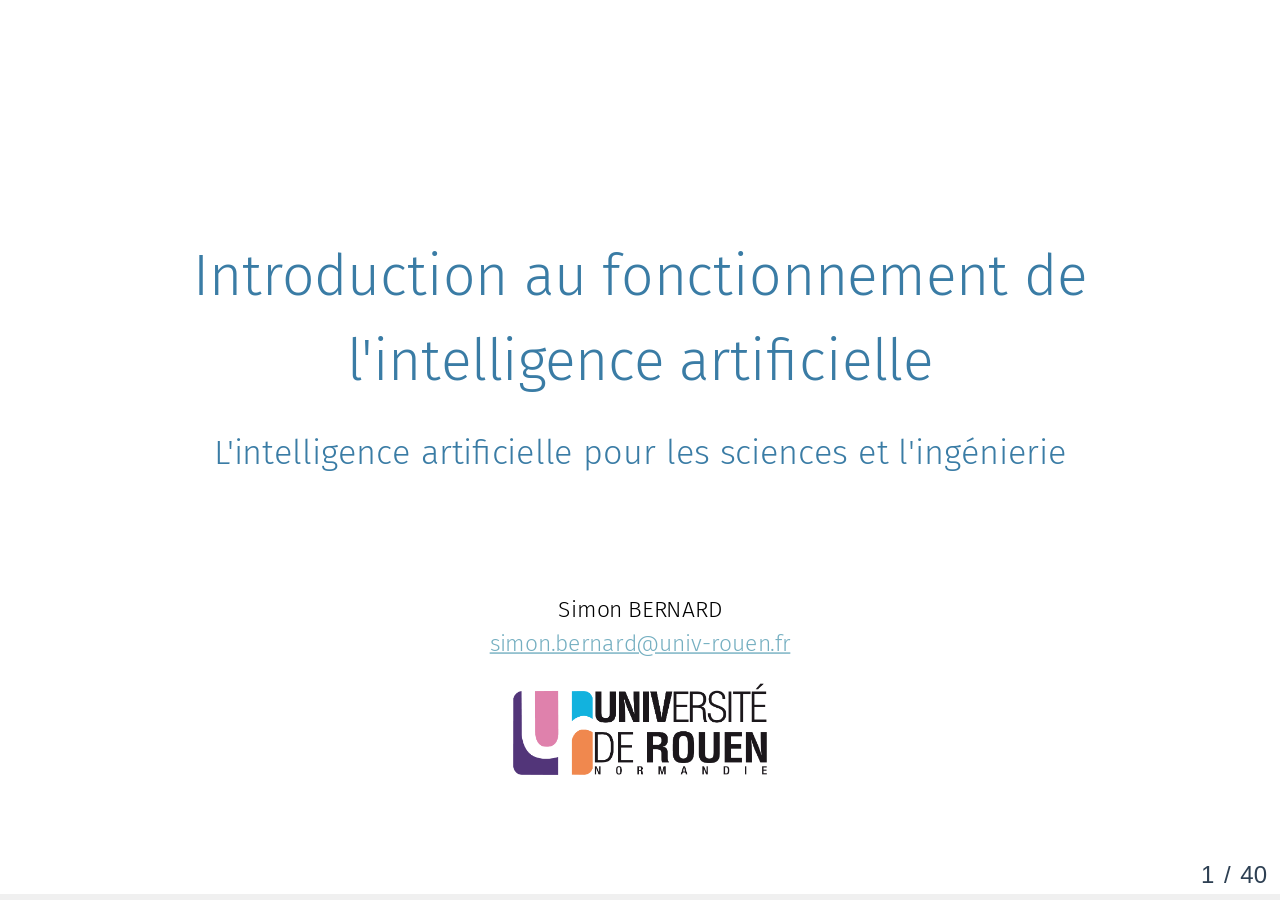
==== commit 2f9609ee: "add one slide" ====
--- a/index.html
+++ b/index.html
@@ -127,7 +127,7 @@
                         </figure>
                     </div>
                 </div>
-                <p class="center mt-4">Pas de véhicules niveau 5 à ce jour. Tesla en est niveau 2. Les taxis Waymo sont au niveau 4.</p>
+                <p class="center mt-4">Pas de véhicules niveau 5 à ce jour. Tesla en est au niveau 2. Les taxis Waymo sont au niveau 4.</p>
             </section>
 
             <!--------------------------------------------->
@@ -750,6 +750,33 @@
             <!------------------------------------------------------>
             <section>
                 <h1>Exemples d'applications récentes</h1>
+                <h2>Carte d'activation cardiaque</h2>
+                <ul>
+                    <li>Fibrillation auriculaire : le cœur bat trop lentement, trop rapidement ou de manière irrégulière</li>
+                    <li>Diagnostic avec une carte d'activation électro-anatomiques (activité électrique du coeur)</li>
+                    <li>Seulement quelques mesures pour produire toute l'activité $\rightarrow$ interpolation non-trivial</li>
+                    <li class="important">PINN pour la génération de carte d'activation cardiaque complète à partir de quelques mesures</li>
+                </ul>
+                <div class="row mt-3"">
+                    <div class="col-50 v-center">
+                        <figure class="mt-3">
+                            <img src="assets/pinn-cardiac-activation2.jpg" class="w-90">
+                        </figure>
+                    </div>
+                    <div class="col-50 v-center">
+                        <figure>
+                            <img src="assets/pinn-cardiac-activation.jpg" class="w-90">
+                        </figure>
+                    </div>
+                </div>
+                <figure>
+                    <figcaption>Sahi Costabal et al., "Physics-Informed Neural Networks for Cardiac Activation Mapping", Frontiers in Physics, 2020</figcaption>
+                </figure>
+            </section>
+
+            <!------------------------------------------------------>
+            <section>
+                <h1>Exemples d'applications récentes</h1>
                 <h2>Production d'énergie par fusion nucléaire</h2>
                 <ul>
                     <li>Fusion nucléaire = fusion de deux atomes pour produire de l'énergie</li>
@@ -758,8 +785,8 @@
                     <li class="important">IA pour modéliser et contrôler le plasma dans les réacteurs à fusion</li>
                 </ul>
                 <figure class="mt-4">
-                    <img src="assets/nuclear-fusion-controled-by-ai3.webp" class="w-50" alt="">
-                    <img src="assets/nuclear-fusion-controled-by-ai.gif" class="w-45">
+                    <img src="assets/nuclear-fusion-controled-by-ai3.webp" class="w-45">
+                    <img src="assets/nuclear-fusion-controled-by-ai.gif" class="w-50">
                     <figcaption>Degrave et al., "Magnetic control of tokamak plasmas through deep reinforcement learning", Nature, 2023</figcaption>
                 </figure>
             </section>
